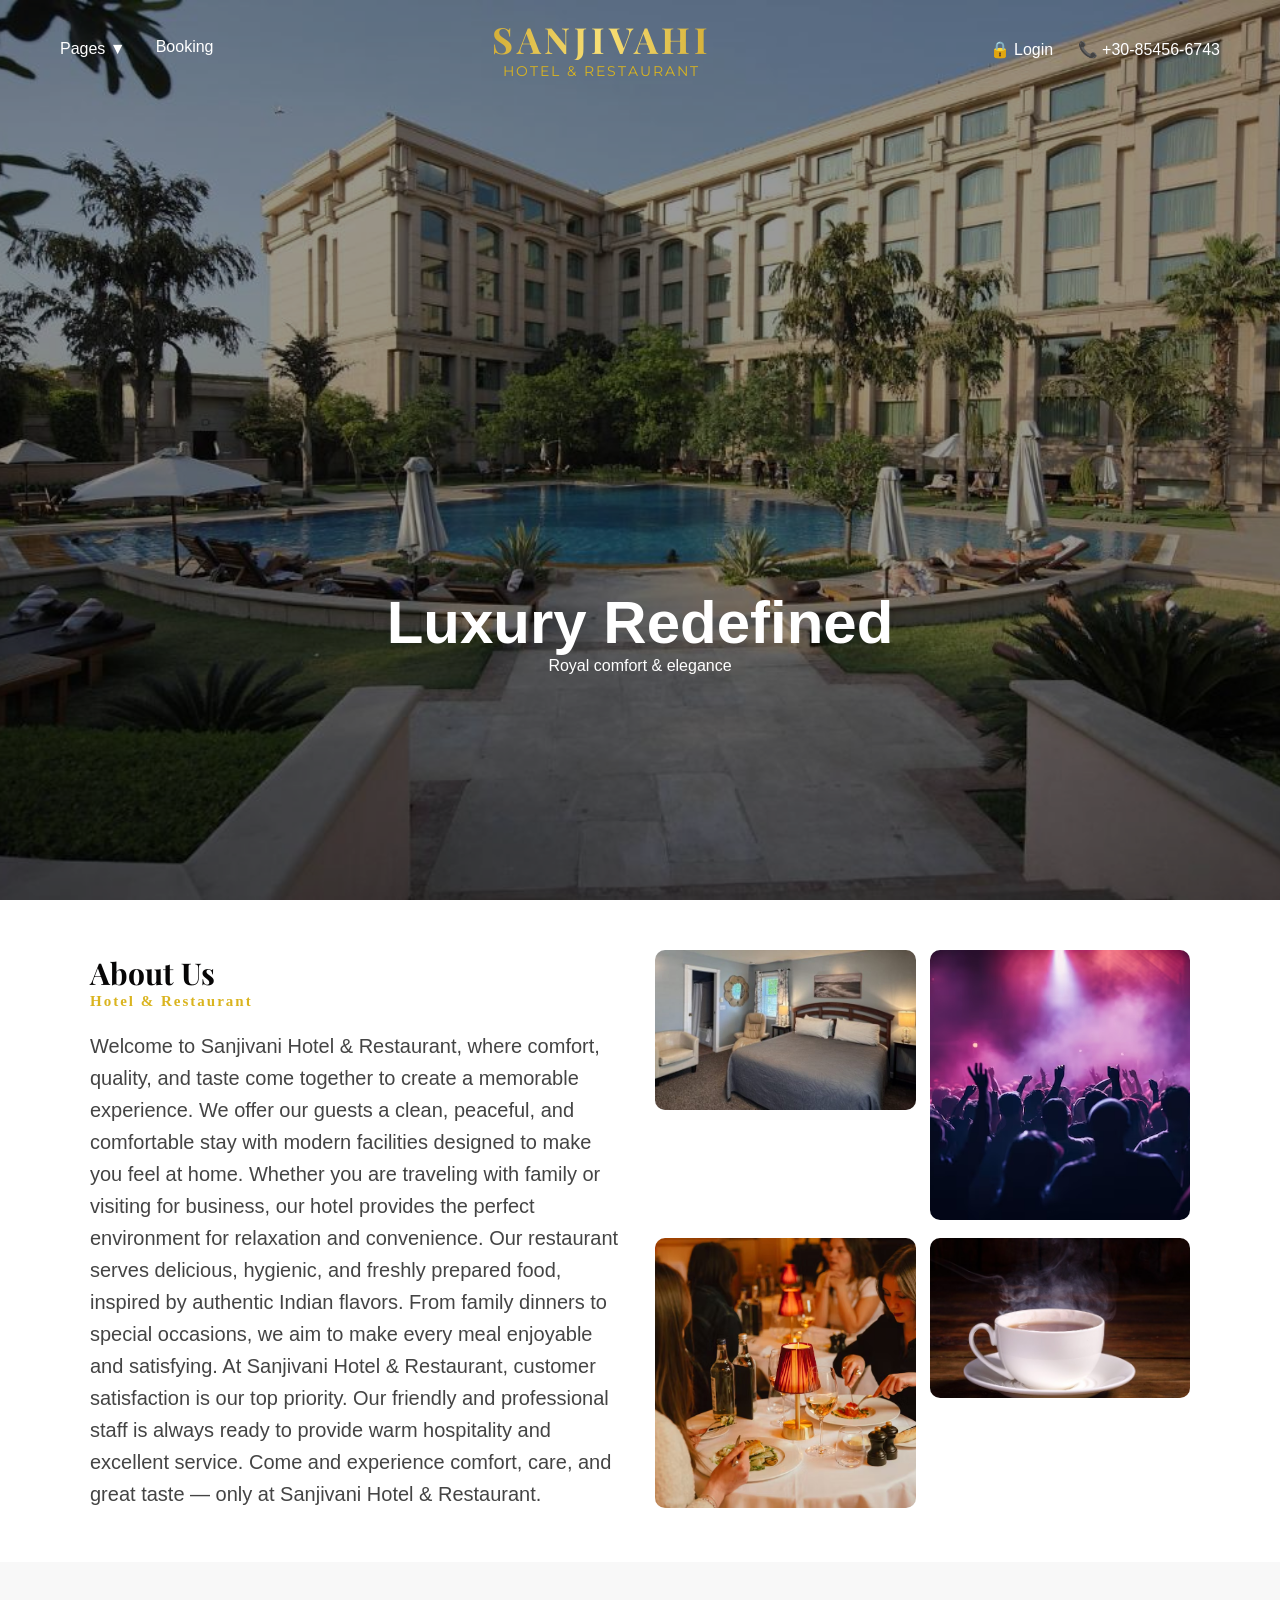
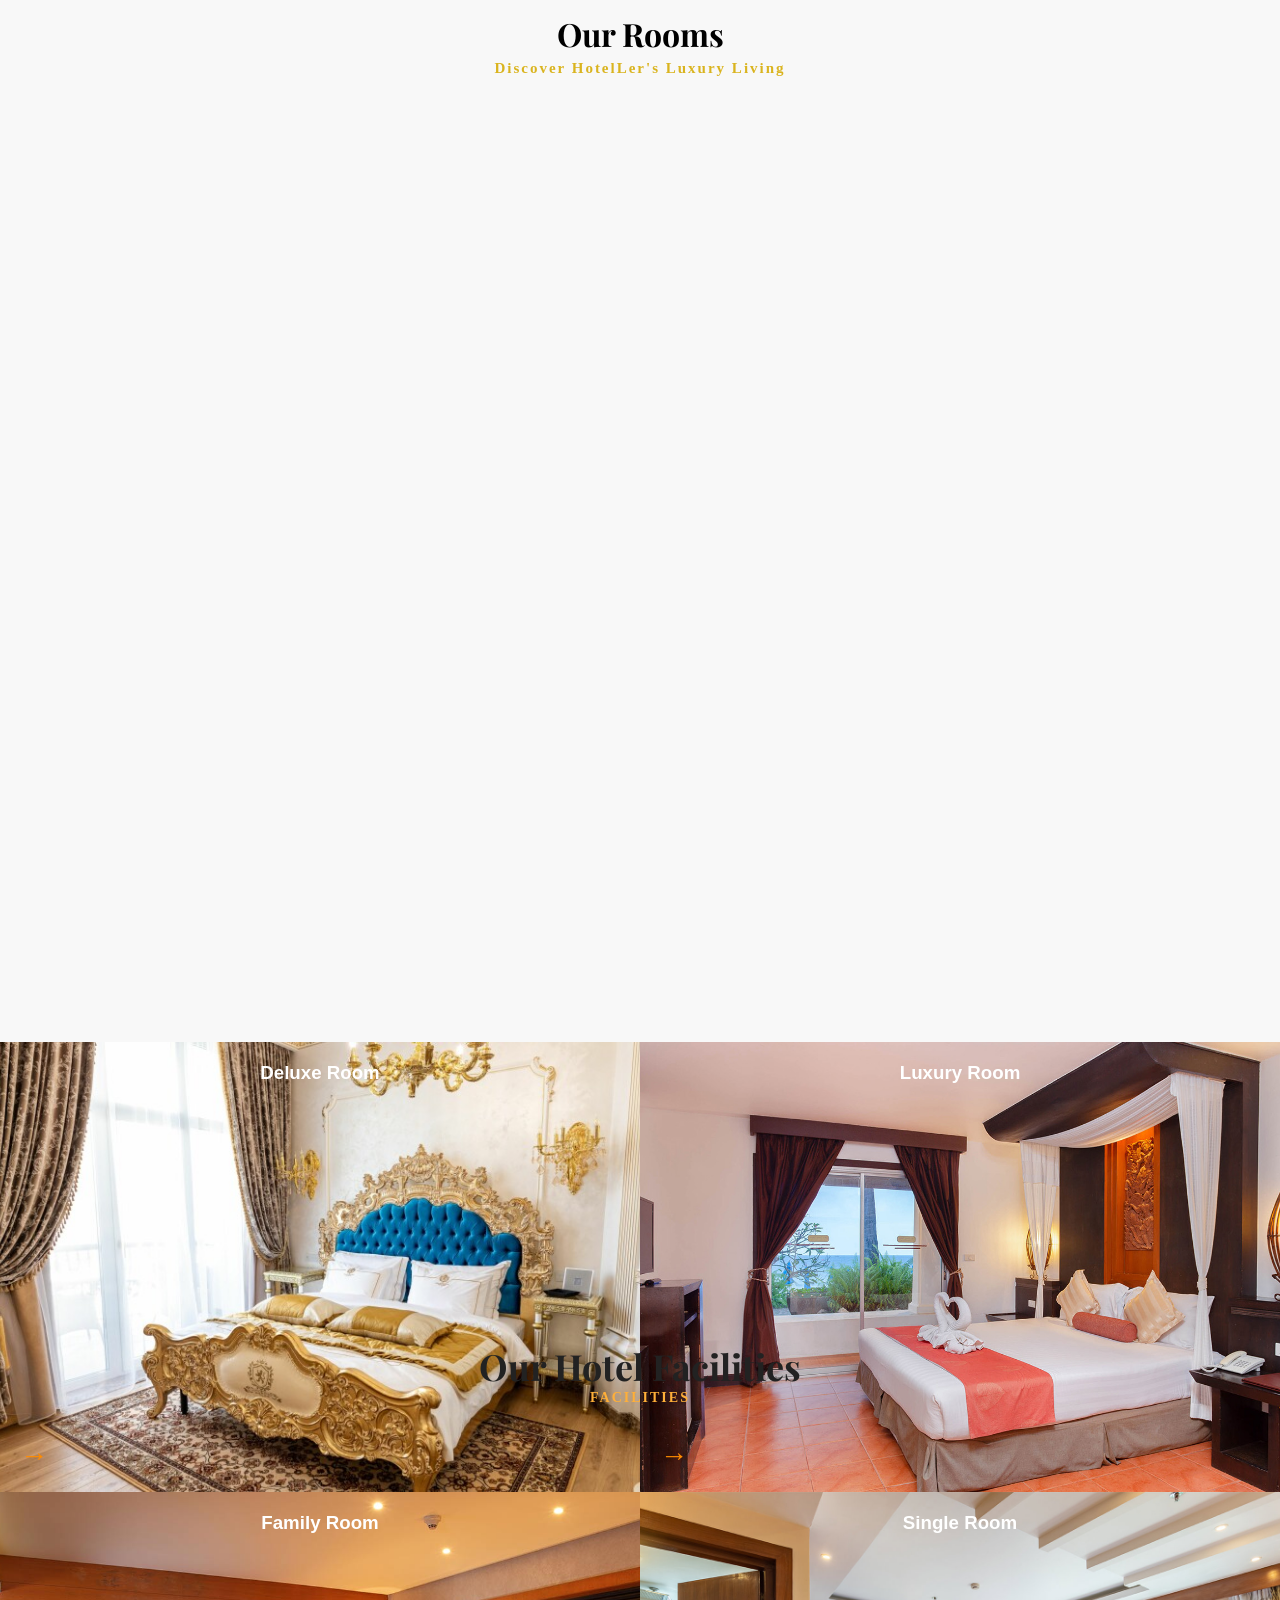
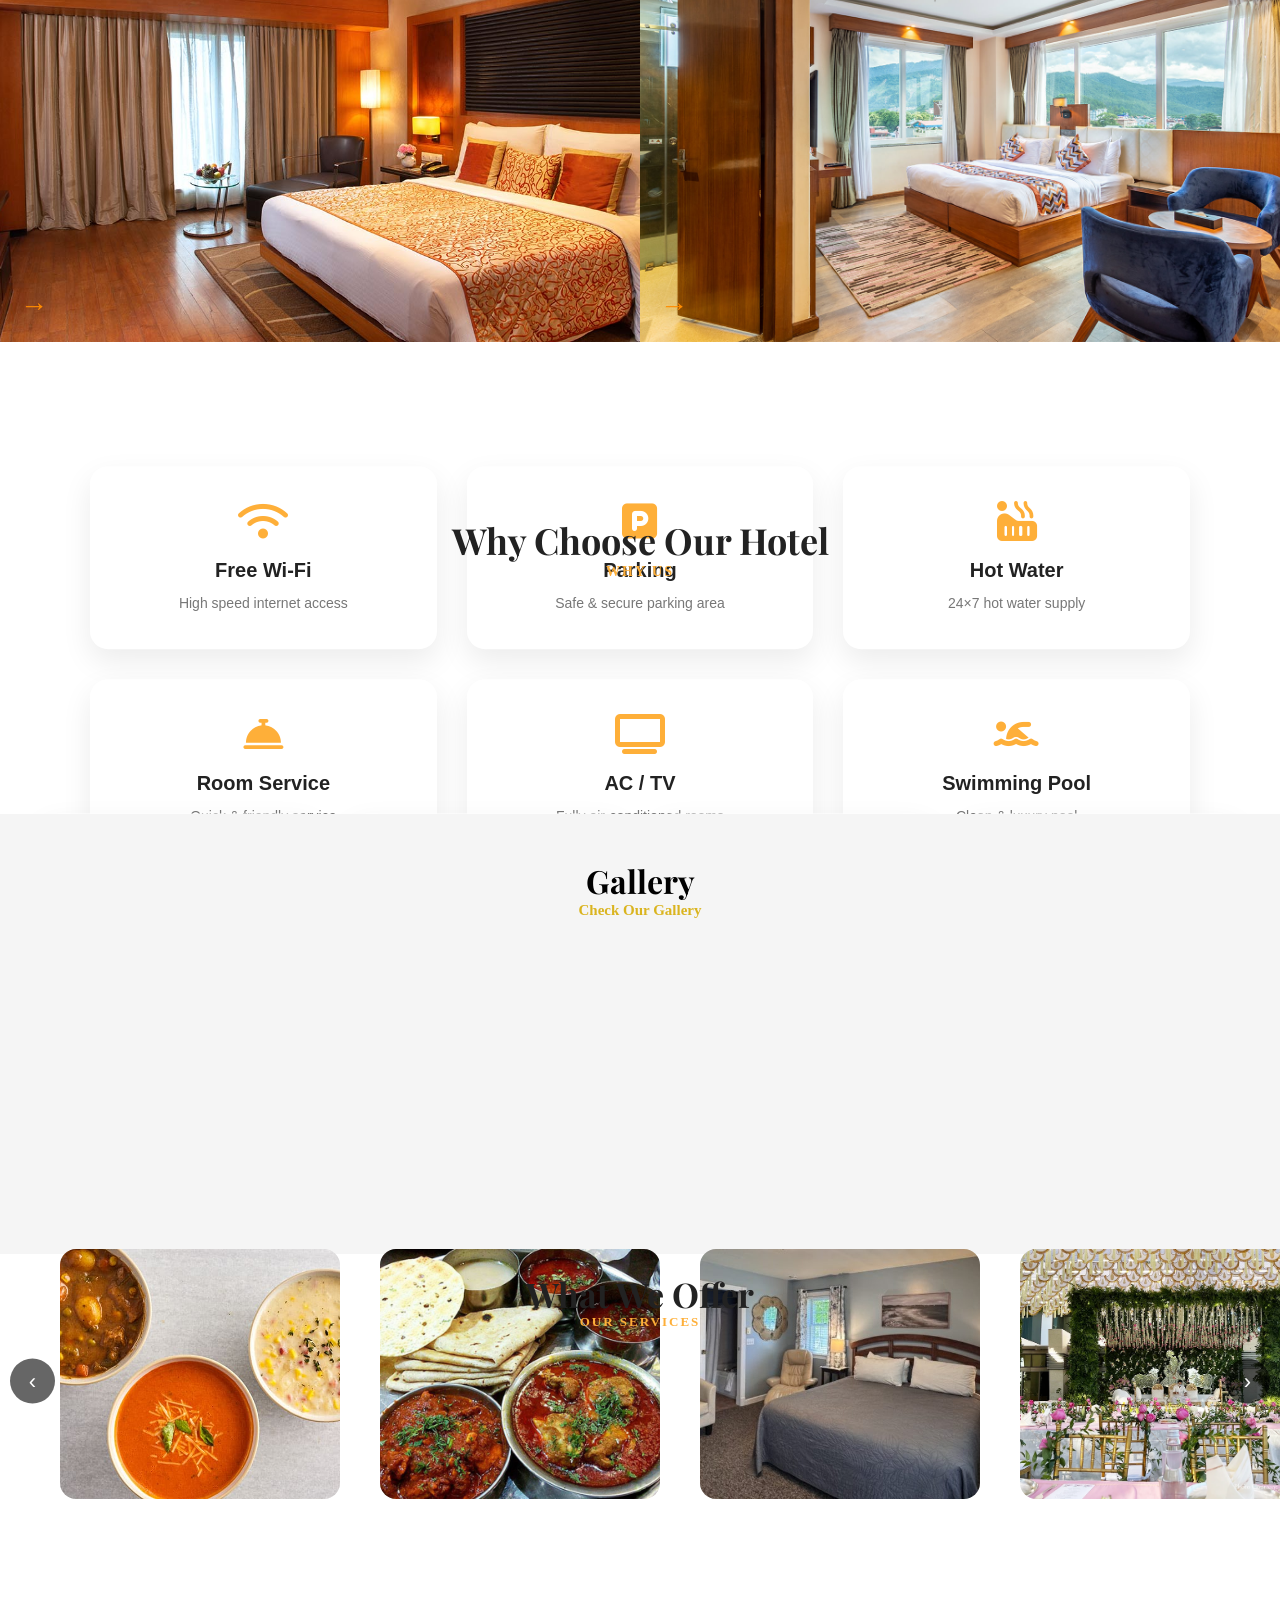
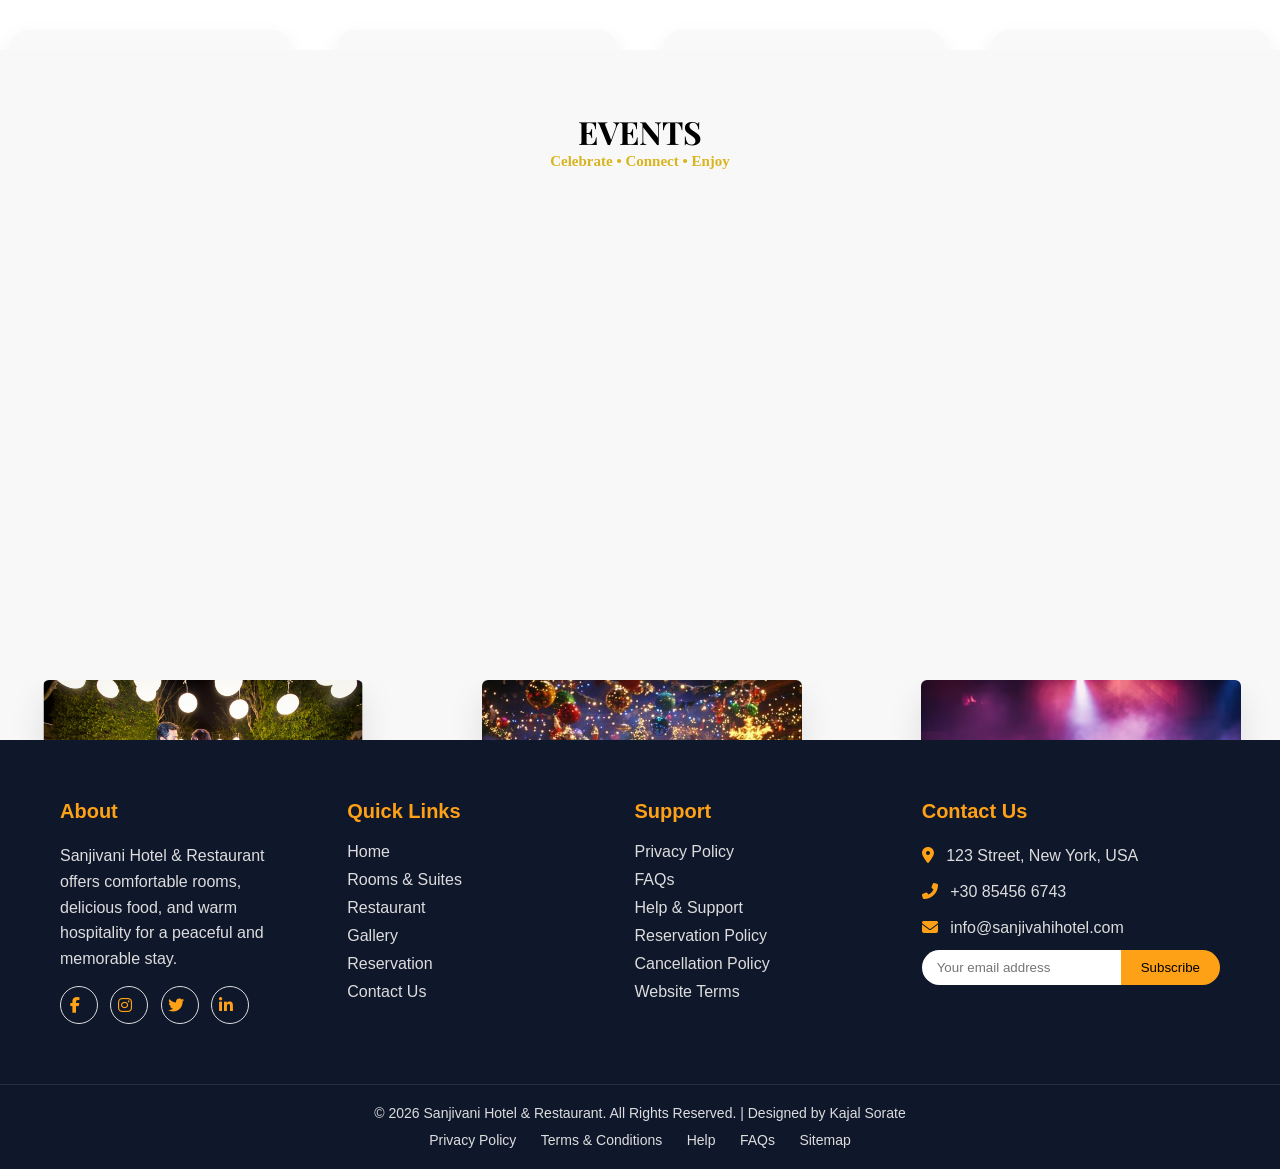
==== index.html @ cb92683e "Initial commit - Hotel & Restaurant project" ====
<!DOCTYPE html>
<html lang="en">
<head>
<meta charset="UTF-8">
<meta name="viewport" content="width=device-width, initial-scale=1.0">
<title>Hotel Hero</title>
 <link href="https://fonts.googleapis.com/css2?family=Playfair+Display:wght@700&family=Montserrat&display=swap" rel="stylesheet">
 <link rel="stylesheet" href="https://cdnjs.cloudflare.com/ajax/libs/font-awesome/6.5.0/css/all.min.css">
 <link rel="stylesheet" href="https://unpkg.com/swiper/swiper-bundle.min.css" />
  <link href="https://unpkg.com/aos@2.3.1/dist/aos.css" rel="stylesheet">

  <link rel="stylesheet" href="index.css">
  
</head>

<body>

<!-- ===== NAVBAR ===== -->
<header class="navbar">

  <div class="nav-left">
    <span class="menu-icon" id="openMenu">☰</span>

    

    <div class="dropdown desktop-only">
      <span class="drop-btn">Pages ▼</span>
      <div class="drop-menu">
        <a href="#home">Home</a>
        <a href="#about">About</a>
        <a href="#rooms">Rooms</a>
        <a href="#facility">Facilities</a>
        <a href="#gallery">Gallery</a>
        <a href="#services">Services</a>
        <a href="#events">Evants</a>
        <a href="menu.html">Menu</a>
        <a href="roombook.html">Room Booking</a>
        <a href="contact.html">Contact</a>
      </div>
    </div>
    <a href="booking.html" class="desktop-only reservation-link active">Booking</a>
  </div>
  
  
 
  <div class="logo">
    <span class="main-text">SANJIVAHI</span>
    <span class="sub-text">Hotel & Restaurant</span>
  </div>

 

  <div class="nav-right desktop-only">
    <a href="#" id="openLogin">🔒 Login</a>
    <a href="tel:+3085456743">📞 +30-85456-6743</a>
  </div>
<button id="topBtn" title="Go to top">
  ↑
</button>

</header>

<!-- ===== MOBILE MENU ===== -->
<div class="mobile-menu" id="mobileMenu">
  <span class="close-menu" id="closeMenu">✕</span>
  <a href="#home">Home</a>
        <a href="#about">About</a>
        <a href="#rooms">Rooms</a>
        <a href="#facility">Facilities</a>
        <a href="#gallery">Gallery</a>
        <a href="#services">Services</a>
        <a href="#events">Evants</a>
        <a href="menu.html">Menu</a>
        <a href="roombook.html">Room Booking</a>
        <a href="contact.html">Contact</a>
        <a href="booking.html" class="desktop-only reservation-link active">Booking</a>
  <a href="#" id="openLoginMobile">Login</a>
   
    <a href="tel:+3085456743">📞</a>
</div>

<!-- ===== LOGIN MODAL ===== -->
<div class="login-modal" id="loginModal">
  <div class="login-box">
    <span class="close-login" id="closeLogin">✕</span>
    <h2>Login</h2>
    <input type="email" placeholder="Email">
    <input type="password" placeholder="Password">
    <button>Login</button>
  </div>
</div>

<!-- ===== HERO ===== -->
<section class="hero">

  <div class="slide active" style="background-image:url('home.jpg')">
    <div class="slide-text">
      <h1>Luxury Redefined</h1>
      <p>Royal comfort & elegance</p>
    </div>
  </div>

  <div class="slide" style="background-image:url('home1.jpg')">
    <div class="slide-text">
      <h1>Relax & Unwind</h1>
      <p>Your perfect holiday stay</p>
    </div>
  </div>

  <div class="slide" style="background-image:url('home2.jpg')">
    <div class="slide-text">
      <h1>Feel The Royalty</h1>
      <p>Premium rooms & services</p>
    </div>
  </div>

</section>
<main>
 <section id="about">
    <div class="container">

        <!-- LEFT IMAGE GRID -->
        <div class="about-gallery">

            <!-- ROW 1 -->
            <div class="img small" ><img src="Specialty.jpeg" data-aos="zoom-in-up" data-aos-delay="50" data-aos-duration="1000" ></div>
            <div class="img big"><img src="music night.jpg" data-aos="zoom-in-up" data-aos-delay="50" data-aos-duration="1000"></div>

            <!-- ROW 2 -->
            <div class="img big"><img src="table2.jpg" data-aos="zoom-in-up" data-aos-delay="50" data-aos-duration="1000"></div>
            <div class="img small"><img src="chai.jpg" data-aos="zoom-in-up" data-aos-delay="50" data-aos-duration="1000"></div>

        </div>

        <!-- RIGHT TEXT -->
        <div class="about-text">
            <h1 class="sub-title" data-aos="fade-up" data-aos-delay="50" data-aos-duration="1000">About Us</h1>
           <h1 class="main-title" data-aos="fade-up" data-aos-delay="50" data-aos-duration="1000">Hotel & Restaurant</h1>
            <p class="para"data-aos="fade-right" data-aos-delay="50" data-aos-duration="1000">
                Welcome to Sanjivani Hotel & Restaurant, where comfort, quality, and taste come together to create a memorable experience.
We offer our guests a clean, peaceful, and comfortable stay with modern facilities designed to make you feel at home. Whether you are traveling with family or visiting for business, our hotel provides the perfect environment for relaxation and convenience.
Our restaurant serves delicious, hygienic, and freshly prepared food, inspired by authentic Indian flavors. From family dinners to special occasions, we aim to make every meal enjoyable and satisfying.
At Sanjivani Hotel & Restaurant, customer satisfaction is our top priority. Our friendly and professional staff is always ready to provide warm hospitality and excellent service.
Come and experience comfort, care, and great taste — only at Sanjivani Hotel & Restaurant.
            </p>
        </div>

    </div>
</section>

<section id="rooms">
  <h2 class="section-title" data-aos="fade-up" data-aos-delay="50" data-aos-duration="1000">Our Rooms</h2>
  <h2 class="main-title" data-aos="fade-up" data-aos-delay="50" data-aos-duration="1000">Discover HotelLer's Luxury Living</h2>

  <div class="rooms-grid" data-aos="slide-up" data-aos-delay="50" data-aos-duration="1000">

    <div class="room-card" data-alt="Penthouse Suite.jpg">
      <img src="royal suite.jpg" alt="Deluxe Room">
      <div class="room-overlay">
        <h3>Deluxe Room</h3>
        <span class="arrow">→</span>
        <a href="roombook.html" class="book">Book Now</a>
      </div>
    </div>

    <div class="room-card" data-alt="Executive sute.jpg">
      <img src="Villa Suite.jpg" alt="Luxury Room">
      <div class="room-overlay">
        <h3>Luxury Room</h3>
        <span class="arrow">→</span>
         <a href="roombook.html" class="book">Book Now</a>
      </div>
    </div>

    <div class="room-card" data-alt="Junior Suite.jpg">
      <img src="Business Suite.jpg" alt="Family Room">
      <div class="room-overlay">
        <h3>Family Room</h3>
        <span class="arrow">→</span>
        <a href="roombook.html" class="book">Book Now</a>
        
      </div>
    </div>

    <div class="room-card" data-alt="Superior.jpg">
      <img src="Deluxe.jpg" alt="Single Room">
      <div class="room-overlay">
        <h3>Single Room</h3>
        <div class="action">
        <span class="arrow">→</span>
         <a href="roombook.html" class="book">Book Now</a>
        </div>
      </div>
    </div>

  </div>
</section>
<!--amenities-->
<section id="facility" class="facility-section">
  <div class="section-title" data-aos="fade-down" data-aos-delay="50" data-aos-duration="1000">
    
    <h1>Our Hotel Facilities</h1>
    <h5>Facilities</h5>
  </div>

  <div class="facility-grid" data-aos="slide-up" data-aos-delay="50" data-aos-duration="1000">

    <div class="facility-card">
      <i class="fa-solid fa-wifi"></i>
      <h4>Free Wi-Fi</h4>
      <p>High speed internet access</p>
    </div>

    <div class="facility-card">
      <i class="fa-solid fa-square-parking"></i>
      <h4>Parking</h4>
      <p>Safe & secure parking area</p>
    </div>

    <div class="facility-card">
      <i class="fa-solid fa-hot-tub-person"></i>
      <h4>Hot Water</h4>
      <p>24×7 hot water supply</p>
    </div>

    <div class="facility-card">
      <i class="fa-solid fa-bell-concierge"></i>
      <h4>Room Service</h4>
      <p>Quick & friendly service</p>
    </div>

    <div class="facility-card">
      <i class="fa-solid fa-tv"></i>
      <h4>AC / TV</h4>
      <p>Fully air-conditioned rooms</p>
    </div>

    <div class="facility-card">
      <i class="fa-solid fa-person-swimming"></i>
      <h4>Swimming Pool</h4>
      <p>Clean & luxury pool</p>
    </div>

    <div class="facility-card">
      <i class="fa-solid fa-champagne-glasses"></i>
      <h4>Banquet Hall</h4>
      <p>Perfect for events & parties</p>
    </div>

    <div class="facility-card">
      <i class="fa-solid fa-utensils"></i>
      <h4>Restaurant</h4>
      <p>Multi-cuisine dining</p>
    </div>

    <div class="facility-card">
      <i class="fa-solid fa-car"></i>
      <h4>Pickup & Drop</h4>
      <p>Convenient transport service</p>
    </div>

  </div>
  <div class="section-title" data-aos="fade-down" data-aos-delay="50" data-aos-duration="1000">
    
    <h1>Why Choose Our Hotel</h1>
    <h5>Why Us</h5>
  </div>

  <div class="facility-grided" data-aos="slide-up" data-aos-delay="50" data-aos-duration="1000">
    <div class="facility-card">
      <i class="fa-solid fa-star"></i>
      <h4>Top Rated</h4>
      <p>Highly rated by customers</p>
    </div>

    <div class="facility-card">
      <i class="fa-solid fa-location-dot"></i>
      <h4>Prime Location</h4>
      <p>Located in city center</p>
    </div>

    <div class="facility-card">
      <i class="fa-solid fa-tags"></i>
      <h4>Best Price</h4>
      <p>Affordable & transparent pricing</p>
    </div>

    <div class="facility-card">
      <i class="fa-solid fa-thumbs-up"></i>
      <h4>Trusted Service</h4>
      <p>Quality service guarantee</p>
    </div>
  </div>

</section>

</main>
<section id="gallery" class="Gallery">
  <h2 data-aos="fade-up" data-aos-delay="50" data-aos-duration="1000">Gallery</h2>
  <h5 data-aos="fade-up" data-aos-delay="50" data-aos-duration="1000">Check Our Gallery</h5>


  <div class="carousel" data-aos="slide-up" data-aos-delay="50" data-aos-duration="1000">
    <button class="Arrow left" id="prevBtn">‹</button>

    <div class="carousel-track" id="carouselTrack">
      <div class="Slide"><img src="soup.jpg" alt=""></div>
      <div class="Slide"><img src="nv-kolhapur.jpg" alt=""></div>
      <div class="Slide"><img src="Specialty.jpeg" alt=""></div>
      <div class="Slide"><img src="wedding.jpg" alt=""></div>
      <div class="Slide"><img src="paratha.jpg" alt=""></div>
      <div class="Slide"><img src="table3.jpg" alt=""></div>
      <div class="Slide"><img src="home2.jpg" alt=""></div>
      <div class="Slide"><img src="private.jpg" alt=""></div>
      <div class="Slide"><img src="Deluxe.jpg" alt=""></div>
      <div class="Slide"><img src="Sanjeev-Kapoor.jpg" alt=""></div>
      <div class="Slide"><img src="newyear.jpg" alt=""></div>
      <div class="Slide"><img src="chai.jpg" alt=""></div>
      <div class="Slide"><img src="salads.jpg" alt=""></div>
    </div>

    <button class="Arrow right" id="nextBtn">›</button>
  </div>
</section>
<!--services--->
<section id="services" class="s-section" >
  <div class="contain">

    <div class="s-title" data-aos="fade-down" data-aos-delay="50" data-aos-duration="1000">
  
      <h1>What We Offer</h1>
          <h5>Our Services</h5>
    </div>

    <div class="s-grid" data-aos="slide-up" data-aos-delay="50" data-aos-duration="1000">

      <div class="s-card">
        <div class="s-icon">🍽</div>
        <h4>Quality Food</h4>
        <p>Fresh and hygienic food prepared by experts.</p>
      </div>

      <div class="s-card">
        <div class="s-icon">🚚</div>
        <h4>Fast Delivery</h4>
        <p>Quick delivery right to your doorstep.</p>
      </div>

      <div class="s-card">
        <div class="s-icon">👨‍🍳</div>
        <h4>Expert Chefs</h4>
        <p>Experienced chefs with world-class skills.</p>
      </div>

      <div class="s-card">
        <div class="s-icon">⭐</div>
        <h4>Best Quality</h4>
        <p>We ensure premium quality in every order.</p>
      </div>

    </div>
  </div>
</section>
 
<script src="https://unpkg.com/swiper/swiper-bundle.min.js"></script>
<section id="events" class="events">
  <div class="container-fluid">

    <h2 class="events-title" data-aos="fade-up" data-aos-delay="50" data-aos-duration="1000">EVENTS</h2>
    <h5 class="events-subtitle" data-aos="fade-up" data-aos-delay="50" data-aos-duration="1000">Celebrate • Connect • Enjoy</h5>

    <div class="swiper events-swiper" data-aos="slide-up" data-aos-delay="50" data-aos-duration="1000">
      <div class="swiper-wrapper">

        <!-- item -->
        <div class="swiper-slide">
          <div class="event-card">
            <div class="event-img">
              <img src="Anniversary.webp" alt="">
            </div>
            <div class="event-body">
              <h3>ANNIVERSARY CELEBRATION</h3>
              <ul class="meta">
                <li>20th Nov, 2024</li>
                <li>03 Comments</li>
              </ul>
              <p>Celebrate your special milestones with elegance and comfort.
 delicious food, and personalized service to make your anniversary truly memorable.</p>
            </div>
          </div>
        </div>

        <div class="swiper-slide">
          <div class="event-card">
            <div class="event-img">
              <img src="christmas-party.jpeg" alt="">
            </div>
            <div class="event-body">
              <h3>CHRISTMAS PARTY</h3>
              <ul class="meta">
                <li>20th Nov, 2024</li>
                <li>03 Comments</li>
              </ul>
              <p>Enjoy the joy of Christmas with festive décor, special menus, and cheerful music.
Celebrate with your loved ones in a warm and joyful atmosphere.</p>
            </div>
          </div>
        </div>

        <div class="swiper-slide">
          <div class="event-card">
            <div class="event-img">
              <img src="music night.jpg" alt="">
            </div>
            <div class="event-body">
              <h3>MUSIC NIGHT</h3>
              <ul class="meta">
                <li>20th Nov, 2024</li>
                <li>03 Comments</li>
              </ul>
              <p>Experience live music, great food, and a vibrant ambiance.
Our music nights are perfect for relaxing, enjoying, and creating unforgettable memories.</p>
            </div>
          </div>
        </div>

        <div class="swiper-slide">
          <div class="event-card">
            <div class="event-img">
              <img src="networking-event.jpg" alt="">
            </div>
            <div class="event-body">
              <h3>NETWORKING EVENT</h3>
              <ul class="meta">
                <li>20th Nov, 2024</li>
                <li>03 Comments</li>
              </ul>
              <p>Host professional networking events in a comfortable and well-organized setting.
We offer the perfect space, refreshments, and support for successful business gatherings.</p>
            </div>
          </div>
        </div>
        <div class="swiper-slide">
          <div class="event-card">
            <div class="event-img">
              <img src="private.jpg" alt="">
            </div>
            <div class="event-body">
              <h3>Private Parties</h3>
              <ul class="meta">
                <li>20th Nov, 2024</li>
                <li>03 Comments</li>
              </ul>
              <p>Plan your private parties with complete privacy and style.
From birthdays to special get-togethers, we take care of everything for a smooth celebration.</p>
            </div>
          </div>
        </div>
        <div class="swiper-slide">
          <div class="event-card">
            <div class="event-img">
              <img src="wedding.jpg" alt="">
            </div>
            <div class="event-body">
              <h3>WEDDING CELEBRATION</h3>
              <ul class="meta">
                <li>20th Nov, 2024</li>
                <li>03 Comments</li>
              </ul>
              <p>Make your wedding moments magical with our elegant venue and customized arrangements.
From décor to catering, we ensure a grand and memorable celebration.</p>
            </div>
          </div>
        </div>
        <div class="swiper-slide">
          <div class="event-card">
            <div class="event-img">
              <img src="newyear.jpg" alt="">
            </div>
            <div class="event-body">
              <h3>NEW YEAR PARTY</h3>
              <ul class="meta">
                <li>20th Nov, 2024</li>
                <li>03 Comments</li>
              </ul>
              <p>Welcome the New Year with music, food, and festive vibes.
Celebrate the night with exciting entertainment and a joyful atmosphere.</p>
            </div>
          </div>
        </div>

      </div>

      <div class="swiper-pagination"></div>
      <div class="swiper-button-prev"></div>
      <div class="swiper-button-next"></div>
    </div>

  </div>
</section>

 <footer class="footer">
  <div class="footer-container">

    <!-- ABOUT COMPANY -->
    <div class="footer-box">
      <h3>About</h3>
      <p>
        Sanjivani Hotel & Restaurant offers comfortable rooms,
         delicious food, and warm hospitality for a peaceful and memorable stay.
      </p>

      <div class="social-icons">
        <a href="#"><i class="fab fa-facebook-f"></i></a>
        <a href="#"><i class="fab fa-instagram"></i></a>
        <a href="#"><i class="fab fa-twitter"></i></a>
        <a href="#"><i class="fab fa-linkedin-in"></i></a>
      </div>
    </div>

    <!-- QUICK LINKS -->
    <div class="footer-box">
      <h3>Quick Links</h3>
      <a href="#">Home</a>
      <a href="#">Rooms & Suites</a>
      <a href="#">Restaurant</a>
      <a href="#">Gallery</a>
      <a href="#">Reservation</a>
      <a href="#">Contact Us</a>
    </div>

    <!-- SUPPORT / HELP -->
    <div class="footer-box">
      <h3>Support</h3>
      <a href="privacy-policy.html">Privacy Policy</a>
<a href="faq.html">FAQs</a>

<a href="help.html">Help & Support</a>
<a href="reservation-policy.html">Reservation Policy</a>
<a href="cancellation-policy.html">Cancellation Policy</a>
<a href="terms.html">Website Terms</a>

    </div>

    <!-- CONTACT + NEWSLETTER -->
    <div class="footer-box">
      <h3>Contact Us</h3>

      <p><i class="fa fa-map-marker-alt"></i> 123 Street, New York, USA</p>
      <p><i class="fa fa-phone-alt"></i> +30 85456 6743</p>
      <p><i class="fa fa-envelope"></i> info@sanjivahihotel.com</p>

      <div class="newsletter">
        <input type="email" placeholder="Your email address">
        <button>Subscribe</button>
      </div>
    </div>

  </div>

  <!-- BOTTOM -->
  <div class="footer-bottom">
    <p>© 2026 Sanjivani Hotel & Restaurant. All Rights Reserved. | Designed by Kajal Sorate
</p>

    <div class="footer-links">
      <a href="#">Privacy Policy</a>
      <a href="#">Terms & Conditions</a>
      <a href="#">Help</a>
      <a href="#">FAQs</a>
      <a href="#">Sitemap</a>
    </div>
  </div>
</footer>
    
<script src="script.js"></script>
<script src="https://unpkg.com/aos@2.3.1/dist/aos.js"></script>

<script>
  AOS.init({
    once: false,  // Important: repeat animation on scroll up
  });
</script>



</body>
</html>
---- index.css ----
* {
  margin: 0;
  padding: 0;
  box-sizing: border-box;
    font-family: Heebo, sans-serif;
}
html, body{
  width: 100%;
  overflow-x: hidden;

}
/* ===== NAVBAR ===== */
.navbar {
  position: absolute;
  top: 0;
  width: 100%;
  z-index: 10;

  display: flex;
  justify-content: space-between;
  align-items: center;

  padding: 20px 50px;
  background: transparent;
}

.navbar a, .drop-btn {
  color: white;
  text-decoration: none;
  margin: 0 10px;
  cursor: pointer;
}

/* DROPDOWN */
.dropdown {
  position: relative;
}

/* Button */
.drop-btn {
  padding: 10px 0;   /* hover area badhao */
}

/* Menu */
.drop-menu {
  position: absolute;
  top: 100%;        /* 🔥 button ke bilkul niche */
  left: 0;

  background:#FFFFFF;
  min-width: 160px;

  display: none;
}

/* Show menu */
.dropdown:hover .drop-menu {
  display: block;
}

/* Menu links */
.drop-menu a {
  display: block;
  padding: 10px 14px;
  color:#0B0B0B;
  text-decoration: none;
}

.drop-menu a:hover {
   background: #feaf39;
}

/* Reservation RIGHT */

.nav-left {
  display: flex;
  align-items: center;
  gap: 10px;   /* Pages aur Reservation ke beech distance */
}

/* Reservation link */
.reservation-link {
  position: relative;
  padding-bottom: 5px;
  text-decoration: none;
  color: #fff;
}

/* Underline */
.reservation-link::after {
  content: "";
  position: absolute;
  left: 0;
  bottom: 0;
  width: 0;
  height: 2px;
  background: #feaf39;
  transition: 0.3s ease;
}

.reservation-link:hover::after {
  width: 100%;
}
/* MENU ICON */
.menu-icon {
  font-size: 24px;
  color: white;
  cursor: pointer;
  display: none;
}

/* ===== HERO ===== */
.hero {
  height: 100vh;
  position: relative;
}

.slide {
  position: absolute;
  inset: 0;
  background-size: cover;
  opacity: 0;
  transition: opacity 1s ease;
  background-position: 50% 20%;
  
}

.slide::after {
  content: "";
  position: absolute;
  inset: 0;
  background: rgba(0,0,0,0.4);
}

.slide.active {
  opacity: 1;
}

.slide-text {
  position: absolute;
  bottom: 25%;
  left: 50%;
  transform: translateX(-50%);
  text-align: center;
  color: white;
  z-index: 2;
  
}

.slide-text h1 {
  font-size: 60px;
}

/* ===== MOBILE MENU ===== */
.mobile-menu {
  position: fixed;
  top: 0;
  right: -100%;
  width: 260px;
  height: 100%;
  background:#ffffff;
  padding: 30px;
  transition: right 0.3s ease;
  z-index: 100;
}

.mobile-menu a {
  display: block;
  color: hsl(0, 0%, 4%);
  text-decoration: none;
 
  padding: 8px 5px;
}

.mobile-menu.active {
  left: 0;
}
.mobile-menu a:hover {
   background: #feaf39;
}
.close-menu {
  color: #110f0f;
  font-size: 20px;
  cursor: pointer;
  display: block;
  text-align: right;
}

/* ===== LOGIN MODAL ===== */
.login-modal {
  position: fixed;
  inset: 0;
  background: rgba(0,0,0,0.6);
  display: none;
  justify-content: center;
  align-items: center;
  z-index: 200;
}

.login-modal.active {
  display: flex;
}

.login-box {
  background: white;
  padding: 25px;
  width: 300px;
  position: relative;
}

.login-box input {
  width: 100%;
  padding: 8px;
  margin-bottom: 10px;
}

.login-box button {
  width: 100%;
  padding: 8px;
  background-color: #dab41f;
}

.close-login {
  position: absolute;
  top: 10px;
  right: 12px;
  cursor: pointer;
}
/* Logo container */
.logo {
  text-align: center;
  line-height: 1.1;
}

/* Main title */
.main-text {
  display: block;
  font-family: "Playfair Display", serif;
  font-size: 36px;
  font-weight: 700;
  letter-spacing: 4px;
  background: linear-gradient(
    90deg,
    #d4af37,
    #f9e076,
    #d4af37
  );
  -webkit-background-clip: text;
  -webkit-text-fill-color: transparent;
}

/* Subtitle */
.sub-text {
  display: block;
  font-family: "Montserrat", sans-serif;
  font-size: 14px;
  letter-spacing: 2px;
  color: #dab41f;
  margin-top: 4px;
  text-transform: uppercase;
}
/*Go to Top*/
#topBtn {
  position: fixed;
  bottom: 20px;
  right: 20px;
  z-index: 1000;
  display: none;
  background-color: #dab41f;
  color: #fff;
  border: none;
  padding: 12px 15px;
  border-radius: 50%;
  font-size: 18px;
  cursor: pointer;
}

#topBtn:hover {
  background-color: #0f172b;
}

/*=====ABOUT SECTION====*/
#about {
  padding: 50px 0;
}

.container {
  max-width: 1100px;
  margin: auto;
  display: flex;
  gap: 30px;
  align-items: center;
  flex-direction: row-reverse;
}

.about-gallery {
  flex: 1;
  display: grid;
  grid-template-columns: 1fr 1fr;
  gap: 14px;
}

.img img {
    width: 100%;
    object-fit: cover;
    border-radius: 10px;
}


.small img {
  height: 160px;
}

.big img {
  height: 270px;
}

.about-text {
  flex: 1;
}

.sub-title {
  font-size: 30px;
  color: #070606;
 font-family: "Playfair Display", serif;
  
}
.main-title{
   display: block;
  font-family: "Montserrat", sans-serif;
  font-size: 15px;
  letter-spacing: 2px;
  color: #dab41f;
  margin-bottom: 20px;
      font-family: Pacifico, cursive;

 
}
.para {
  font-size: 20px;
}
.about-text .para{
  font-size: 20px;
  color: #444;
  line-height: 1.6;
}

/*===ROOM SECTION===*/
#rooms {
  padding-bottom: 150px;
  background: #f8f8f8;
}

.section-title {
  text-align: center;
  font-size: 32px;
  
  font-family: "Playfair Display", serif;
}
#rooms .main-title{
  display: block;
  position: relative;
  top: -45px;
  font-size: 15px;
text-align: center;
  color: #dab41f;
font-family: Pacifico, cursive;
}
.rooms-grid {
  width: 100%;
  height: 100vh;
  display: grid;
  grid-template-columns: repeat(2, 1fr);
}

.room-card {
  position: relative;
  width: 100%;
  height: 100%;
  
}
.rooms-grid:hover .room-card{
  width: 100%;
  left:0;
}
.room-card img {
  width: 100%;
  height: 100%;
  object-fit: cover;
  display: block;
}

.room-overlay{
  position: absolute;
  inset: 0;
  
}

.arrow, .book{
  position: absolute;
  inset: 0;
  display: flex;
  flex-direction: column;
  justify-content: flex-end;
  padding: 20px;
  width: 200px;
  color: darkorange;
  
}
.room-overlay h3{
  
  position: absolute;
  top: 20px;
  width: 100%;
  text-align: center;
  color: #fff;
}
.arrow {
  font-size: 28px;
  cursor: pointer;
}

.book {
  opacity: 0;
  margin-top: 10px;
  font-size: 16px;
  bottom: 25px;
  transition: cubic-bezier(0.075, 0.82, 0.165, 1);
}

.room-card:hover .book {
  opacity: 1;
}
/* ===================== FACILITY / AMENITIES SECTION ===================== */
.facility-section {
 background: #fff;

justify-content: flex-end;
  font-family: 'Segoe UI', sans-serif;
  padding-top: 100px;
}

.bg-light {
  background: #f9f9f9;
}

.section-title {
  padding-top: 50px;
  text-align: center;
  margin-bottom: 50px;
  
  
}

.section-title h5 {
  color: #feaf39;
  letter-spacing: 2px;
  text-transform: uppercase;
  font-size: 14px;
   font-family: Pacifico, cursive;
  
}
.facility-grided{
  max-width: 1200px;
  margin: auto;
  display: grid;
  grid-template-columns: repeat(4, 1fr); /* 💻 Laptop: 4 cards */
  gap: 30px;
}

.section-title h1 {
  font-size: 36px;
  font-weight: 700;
  color: #222;
  font-family: "Playfair Display", serif;
}

/* ===================== GRID ===================== */
.facility-grid {
  max-width: 1100px;
  margin: auto;
  display: grid;
  grid-template-columns: repeat(3, 1fr); /* Desktop: 3 cards per row */
  gap: 30px;
}

/* ===================== CARD ===================== */
.facility-card {
  background: #ffffff;
  padding: 35px 25px;
  text-align: center;
  border-radius: 18px;
  box-shadow: 0 12px 30px rgba(0,0,0,0.08);
  transition: 0.4s;
  opacity: 0;
  transform: translateY(40px);
  animation: fadeUp 0.8s forwards;
}

/* STAGGER ANIMATION */
.facility-card:nth-child(1) { animation-delay: 0.1s; }
.facility-card:nth-child(2) { animation-delay: 0.2s; }
.facility-card:nth-child(3) { animation-delay: 0.3s; }
.facility-card:nth-child(4) { animation-delay: 0.4s; }
.facility-card:nth-child(5) { animation-delay: 0.5s; }
.facility-card:nth-child(6) { animation-delay: 0.6s; }
.facility-card:nth-child(7) { animation-delay: 0.7s; }
.facility-card:nth-child(8) { animation-delay: 0.8s; }
.facility-card:nth-child(9) { animation-delay: 0.9s; }

/* ===================== ICON ===================== */
.facility-card i {
  font-size: 40px;
  color: #feaf39;
  margin-bottom: 18px;
  transition: transform 0.4s ease;
}

/* ===================== HOVER EFFECT ===================== */
.facility-card:hover {
  transform: translateY(-10px) scale(1.02);
  box-shadow: 0 20px 45px rgba(0,0,0,0.15);
}

.facility-card:hover i {
  transform: rotate(8deg) scale(1.1);
}

/* ===================== TEXT ===================== */
.facility-card h4 {
  font-size: 20px;
  margin-bottom: 10px;
  color: #222;
}

.facility-card p {
  font-size: 14px;
  color: #777;
  line-height: 1.6;
}

/* ===== GALLERY SECTION ===== */
.Gallery{
   
  position: relative;
  width: 100%;
  padding: 20px 0;
  background: #f5f5f5;
 
}

.Gallery h2{
  top: 20px;
  text-align: center;
  font-size: 32px;
  margin: 25px 0 20px;   /* text thoda niche */
  font-family: "Playfair Display", serif;
}
.Gallery h5 {
   display: block;
  position: relative;
  top: -20px;
  font-size: 15px;
text-align: center;
  color: #dab41f;
font-family: Pacifico, cursive;
     
  
}
/* ===== CAROUSEL ===== */
.carousel{
  position: relative;
  width: 100%;
  overflow: hidden;
  padding: 15px 0 30px;
}

/* TRACK */
.carousel-track{
  display: flex;
  gap: 40px;
  transition: transform 0.5s ease;
  padding: 0 60px;
}

/* SLIDE */
.Slide{
  min-width: 280px;
}

/* IMAGE */
.Slide img{
  width: 100%;
  height: 250px;
  object-fit: cover;
  border-radius: 16px;
  display: block;
}

/* ===== ARROWS ===== */
.Arrow{
  position: absolute;
  top: 50%;                 /* arrows upar */
  transform: translateY(-50%);
  background: rgba(0,0,0,0.6);
  color: #fff;
  border: none;
  width: 45px;
  height: 45px;
  border-radius: 50%;
  cursor: pointer;
  font-size: 22px;
  z-index: 5;
}

.Arrow.left{ left: 10px; }
.Arrow.right{ right: 10px; }

/*footer*/
.footer {
  background: #0f172b;
  color: #ddd;
  padding-top: 60px;
}

.footer-container {
  max-width: 1200px;
  margin: auto;
  display: grid;
  grid-template-columns: repeat(4, 1fr);
  gap: 40px;
  padding: 0 20px;
}

/* Footer Boxes */
.footer-box h3 {
  color: #fea116;
  margin-bottom: 20px;
  font-size: 20px;
}

.footer-box a {
  display: block;
  color:#ddd;
  text-decoration: none;
  margin-bottom: 10px;
  transition: 0.3s;
}

.footer-box a:hover {
  color: #fea116;
  padding-left: 5px;
}

.footer-box p {
  margin-bottom: 10px;
  line-height: 1.6;
}

.footer-box i {
  color:#fea116;
  margin-right: 8px;
}

/* Social Icons */
.social-icons {
  margin-top: 15px;
}

.social-icons a {
  display: inline-flex;
  align-items: center;
  justify-content: center;
  width: 38px;
  height: 38px;
  border: 1px solid #ddd;
  border-radius: 50%;
  margin-right: 8px;
  color:#ddd;
  transition: 0.3s;
}

.social-icons a:hover {
  background: #fea116;
  border-color: #ffffff;
  color: #000;
}

/* Newsletter */
.newsletter {
  display: flex;
  margin-top: 10px;
}

.newsletter input {
  flex: 1;
  padding: 10px 15px;
  border: none;
  outline: none;
  border-radius: 25px 0 0 25px;
}

.newsletter button {
  padding: 10px 20px;
  border: none;
  background: #fea116;
  color:#000;
  cursor: pointer;
  border-radius: 0 25px 25px 0;
  transition: 0.3s;
}

.newsletter button:hover {
  background: #ffb84d;
}

/* Footer Bottom */
.footer-bottom {
  margin-top: 50px;
  border-top: 1px solid rgba(255,255,255,0.1);
  padding: 20px;
  text-align: center;
}

.footer-bottom p {
  margin-bottom: 10px;
  font-size: 14px;
}

.footer-links a {
  color: #ddd;
  margin: 0 10px;
  text-decoration: none;
  font-size: 14px;
}

.footer-links a:hover {
  color: #ebb35f;
}


/* ===== RESPONSIVE ===== */
/*home*/

@media (max-width: 768px) {

  /* Desktop items hide */
  .desktop-only {
    display: none;
  }

  /* Navbar padding reduce */
  .navbar {
    padding: 15px 20px;
  }

  /* Menu icon show */
  .menu-icon {
    display: block;
  }

  

  /* Remove underline effect on mobile */
  .reservation-link::after {
    display: none;
  }
}
  @media (max-width: 768px) {

  /* HERO height control */
  .hero {
    height: 100svh;
    overflow: hidden;
    
  }

  /* Image zoom fix */
  .slide {
    background-size: cover;
    background-position: center top; /* 🔥 important */
    padding: 10px 0;
  }

  /* Text position FIX */
  .slide-text {
    bottom: 28%;          /* pehle 20% tha, isliye niche lag raha tha */
    left: 50%;
     
    transform: translateX(-50%);
    width: 92%;
    text-align: center;
  }

  .slide-text h1 {
    font-size: 28px;
    line-height: 1.2;
  }

  .slide-text p {
    font-size: 14px;
    margin-top: 6px;
  }
}

@media (max-width: 480px) {

  .slide {
    background-position: center top; /* aur upar anchor */
  }

  .slide-text {
    bottom: 32%;
  }

  .slide-text h1 {
    font-size: 24px;
  }

  .slide-text p {
    font-size: 13px;
  }
}


/* 📱 Mobile Responsive login*/
@media (max-width: 600px) {
  .main-text {
    font-size: 26px;
    letter-spacing: 3px;
  }

  .sub-text {
    font-size: 12px;
    letter-spacing: 1.5px;
  }

  .navbar {
    height: 65px;
  }
}
/*=====ABOUT SECTION====*/
@media (max-width: 768px) {

  .container {
    flex-direction: column;
    padding: 0 20px;
  }

  .about-gallery {
    display: grid;
    grid-template-columns: repeat(2, 1fr);
    gap: 12px
  }

  /* 🔥 sirf first 2 images show */
  .about-gallery > :nth-child(n+3) {
    display: none;
  }
.about-gallery img {
    width: 100%;
    height: 160%;
    object-fit: cover;
    display: block;
  }

  .sub-title {
    font-size: 28px;
    text-align: center;
  }
.main-title{
  font-size: 14px;
  text-align: center;
}
  .para {
    font-size: 16px;
    text-align: justify;
  }
}
@media (max-width: 1024px) {

   .container {
    flex-direction: column-reverse;
  }

  .about-gallery {
    grid-template-columns: 1fr 1fr;
  }

  .sub-title {
    font-size: 32px;
  }
}
/* ===================== FACILITY / AMENITIES SECTION ===================== */
/* ===================== KEYFRAMES ===================== */
@keyframes fadeUp {
  to {
    opacity: 1;
    transform: translateY(0);
  }
}


/* ===== ROOMS MOBILE VIEW ===== */
@media (max-width: 768px) {
#rooms{
  padding-bottom: 20px;
  padding-top: 50px;
}
  /* Grid one by one */
  .rooms-grid {
    grid-template-columns: 1fr;
    height: auto;              /* scroll allow */
  }

  /* Each room full screen */
  .room-card {
    height: 50vh;
  }

  .room-card img {
    height: 100%;
    object-fit: cover;
  }

  /* Arrow hide on mobile */
  .arrow {
    display: none;
  }

  /* Book button always visible (no hover on mobile) */
  .book {
    opacity: 1;
    font-size: 15px;
  }

  /* Text overlay position SAME */
  .arrow,.book {
    width: auto;
    padding: 20px;
    justify-content: flex-end;
  }
}

/* ===================== RESPONSIVE ===================== */
@media (max-width: 1024px) {
  .facility-grid {
    grid-template-columns: repeat(2, 1fr); /* Tablet / mobile large: 2 cards */
  }
}

@media (max-width: 768px) {
  .section-title h1 {
    font-size: 28px;
  }
  .facility-section{
    padding-top: 40px;   /* 👈 instead of 100px */
  }
}

@media (max-width: 480px) {
  .facility-card {
    padding: 25px 15px;
    
  }

  .facility-card i {
    font-size: 34px;
  }
}
/* Tablet */
@media (max-width: 992px) {
  .facility-grided {
    grid-template-columns: repeat(2, 1fr);
  }
}

/* Mobile */
@media (max-width: 576px) {
  .facility-grided {
    grid-template-columns: repeat(2, 1fr);
  }

  .section-title h1 {
    font-size: 28px;
  }
}
/*Gallery*/
@media (max-width: 768px){

  .Gallery{
    margin-top: 0;
  }
  .Gallery h2{
    font-size: 26px;
    margin-top: 20px;
    margin-bottom: 15px;
  }

  .carousel{
    padding: 10px 0 20px;
  }

  .carousel-track{
    gap: 20px;
    padding: 0 40px;
  }

  .Slide{
    min-width: 220px;
  }

  .Slide img{
    height: 180px;        /* 🔥 mobile image height */
  }

  .Arrow{
    top: 50%;
    width: 40px;
    height: 40px;
    font-size: 18px;
  }
}
/*footer*/
/* Responsive */
@media (max-width: 900px) {
  .footer-container {
    grid-template-columns: repeat(2, 1fr);
  }
}

@media (max-width: 500px) {
  .footer-container {
    grid-template-columns: 1fr;
    text-align: center;
  }

  .social-icons {
    justify-content: center;
  }

  .newsletter {
    flex-direction: column;
  }

  .newsletter input,
  .newsletter button {
    border-radius: 25px;
    margin-bottom: 10px;
  }
}
/* =========================
   SERVICES SECTION
========================= */
.s-section {
  padding: 20px 0;
  background: #fff;
}

/* =========================
   GRID
========================= */
.s-grid {
  display: grid;
  grid-template-columns: repeat(auto-fit, minmax(220px, 1fr));
  gap: 28px;
  justify-items: center;
}
/* =========================
   SECTION TITLE (COMMON)
========================= */
.s-title {
  text-align: center;
  margin-bottom: 40px;
  max-width: 300px;
  margin-inline: auto;
}

.s-title h5 {
  color: #feaf39;
  font-size: 13px;
  letter-spacing: 2px;
  text-transform: uppercase;
  margin-bottom: 6px;
  font-family: Pacifico, cursive;
}

.s-title h1 {
  font-size: 34px;
  line-height: 1.2;
  font-weight: 700;
  color: #222;
  font-family: "Playfair Display", serif;
}

/* =========================
   CARD
========================= */
.s-card {
  background: #f9f9f9;
  border-radius: 18px;
  padding: 26px 20px;
  text-align: center;
  box-shadow: 0 10px 25px rgba(0,0,0,0.08);
  transition: transform 0.3s ease;

  width: 100%;
  max-width: 280px;
  min-height: 260px;

  overflow: hidden;
}

/* Hover only desktop */
@media (hover: hover) {
  .s-card:hover {
    transform: translateY(-8px);
  }
}
.fade-up {
  opacity: 0;
  transform: translateY(20px);
  transition: 0.5s ease;
}

.fade-up.show {
  opacity: 1;
  transform: translateY(0);
}

/* =========================
   ICON
========================= */
.s-icon {
  width: 60px;
  height: 60px;
  background: #feaf39;
  color: #fff;
  font-size: 28px;
  display: flex;
  align-items: center;
  justify-content: center;
  border-radius: 50%;
  margin: auto;
}
.s-card.active {
  transform: scale(0.97);
}


/* =========================
   TEXT
========================= */
.s-card h4 {
  margin-top: 15px;
  font-size: 17px;
}

.s-card p {
  font-size: 13px;
  color: #777;
  margin-top: 8px;
}

/* =========================
   SERVICES
========================= */
@media (max-width: 991px) {
  .s-card {
    max-width: 260px;
    min-height: 240px;
  }
}

/* =========================
   MOBILE (≤ 768px)
========================= */
@media (max-width: 768px) {
  .s-section {
    padding: 50px 10px;
  }

  .s-grid {
    grid-template-columns: 1fr;
    gap: 22px;
  }

  .s-card {
    max-width: 240px;
    min-height: 220px;
    padding: 18px 14px;
    border-radius: 14px;
  }

  .s-icon {
    width: 50px;
    height: 50px;
    font-size: 22px;
  }

  .s-card h4 {
    font-size: 15px;
  }

  .s-card p {
    font-size: 12px;
  }
}

/* =========================
   SMALL MOBILE (≤ 480px)
========================= */
@media (max-width: 480px) {
  .s-card {
    max-width: 220px;
    min-height: 210px;
  }
}

/* ================= EVENTS SECTION ================= */
#events {
  padding: 40px 0;
  position: relative;
  isolation: isolate;
  overflow: hidden;
}

#events .container-fluid {
  padding: 0;
}

.events-title {
  text-align: center;
  font-size: 32px;
  margin-bottom: 30px;
  font-family: "Playfair Display", serif;
}
#events .events-subtitle{
    display: block;
  position: relative;
  top: -40px;
  font-size: 15px;
text-align: center;
  color: #dab41f;
font-family: Pacifico, cursive;
}
/* ================= SWIPER ================= */
#events .events-swiper {
  width: 100%;
  overflow: hidden;
}

/* ================= EVENT CARD ================= */
#events .eve-item {
  min-height: 320px;
  border-radius: 18px;
  background-size: cover;
  background-position: center;
  position: relative;
  overflow: hidden;
  display: flex;
  align-items: flex-end;
}

/* overlay */
#events .eve-item::before {
  content: "";
  position: absolute;
  inset: 0;
  background: linear-gradient(
    to top,
    rgba(0,0,0,0.85),
    rgba(0,0,0,0.25)
  );
  z-index: 1;
}

/* content */
/* ================= EVENTS SECTION ================= */
/* ================= EVENTS ================= */
#events {
  padding: 60px 0;
  background: #f8f8f8;
}

.events-title {
  text-align: center;
  font-size: 32px;
  margin-bottom: 40px;
}
  

/* ================= CARD ================= */
.event-card {
  height: 420px;
  background: #fff;
  border-radius: 6px;
  overflow: hidden;
  box-shadow: 0 15px 35px rgba(0,0,0,0.1);
  transition: transform .3s ease;
  max-width: 320px;        /* card width chhota */
  margin: 0 auto;
}

.event-card:hover {
  transform: translateY(-8px);
}

/* image */
.event-img {
  position: relative;
  overflow: hidden;
}

.event-img img {
  width: 100%;
  height: 210px;           /* height thodi badi */
  object-fit: cover;
}

/* angled white cut */
.event-img::after {
  content: "";
  position: absolute;
  bottom: -1px;
  left: 0;
  width: 100%;
  height: 70px;
  background: #fff;
  clip-path: polygon(0 40%, 100% 0, 100% 100%, 0 100%);
}

/* content */
.event-body {
  padding: 25px;
}

.event-body h3 {
  font-size: 20px;
  margin-bottom: 10px;
  color: #fea116;
}

.meta {
  display: flex;
  gap: 15px;
  font-size: 13px;
  color: #999;
  margin-bottom: 10px;
  padding: 0;
  list-style: none;
}

.event-body p {
  font-size: 14px;
  line-height: 1.6;
  color: #666;
}

/* ================= SWIPER ================= */
.events-swiper {
  padding-bottom: 50px;
}

/* arrows */
#events .swiper-button-prev,
#events .swiper-button-next {
  width: 42px;
  height: 42px;
  background: rgba(0,0,0,0.6);
  border-radius: 50%;
  color: #fff;
  z-index: 10;
}

#events .swiper-button-prev::after,
#events .swiper-button-next::after {
  font-size: 16px;
}

/* pagination */
#events .swiper-pagination-bullet {
  background: #999;
  opacity: 1;
}

#events .swiper-pagination-bullet-active {
  background: #e63946;
}

/* ================= MOBILE ================= */
@media (max-width: 991px) {
  #events .swiper-pagination {
    display: none;
  }
}

/* ================= LAPTOP / DESKTOP ================= */
@media (min-width: 992px) {
  #events .swiper-button-prev,
  #events .swiper-button-next {
    display:block;
  }

  /* 3 cards show on laptop/desktop */
  .swiper-slide {
    width: calc((100% / 3) - 20px) !important;
  }

  /* gap between cards */
  .swiper-wrapper {
    gap: 20px;
  }
}
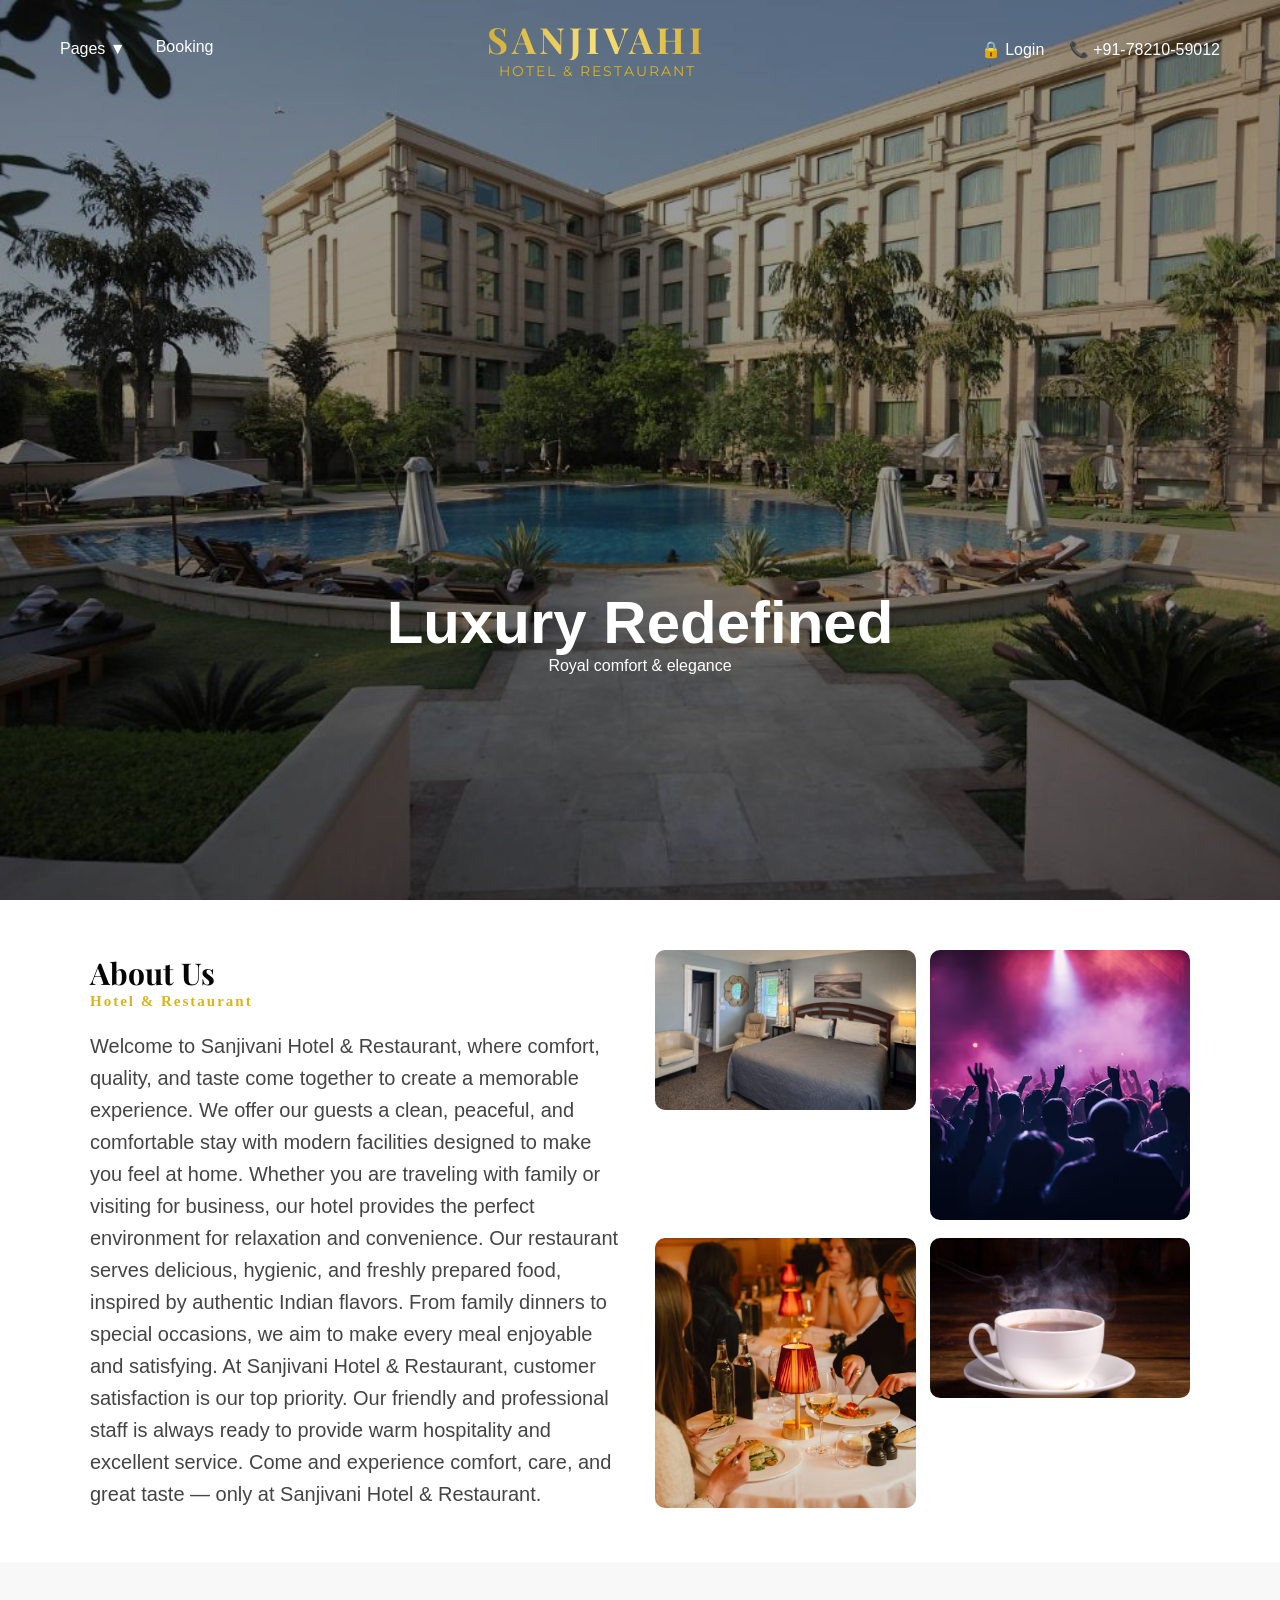
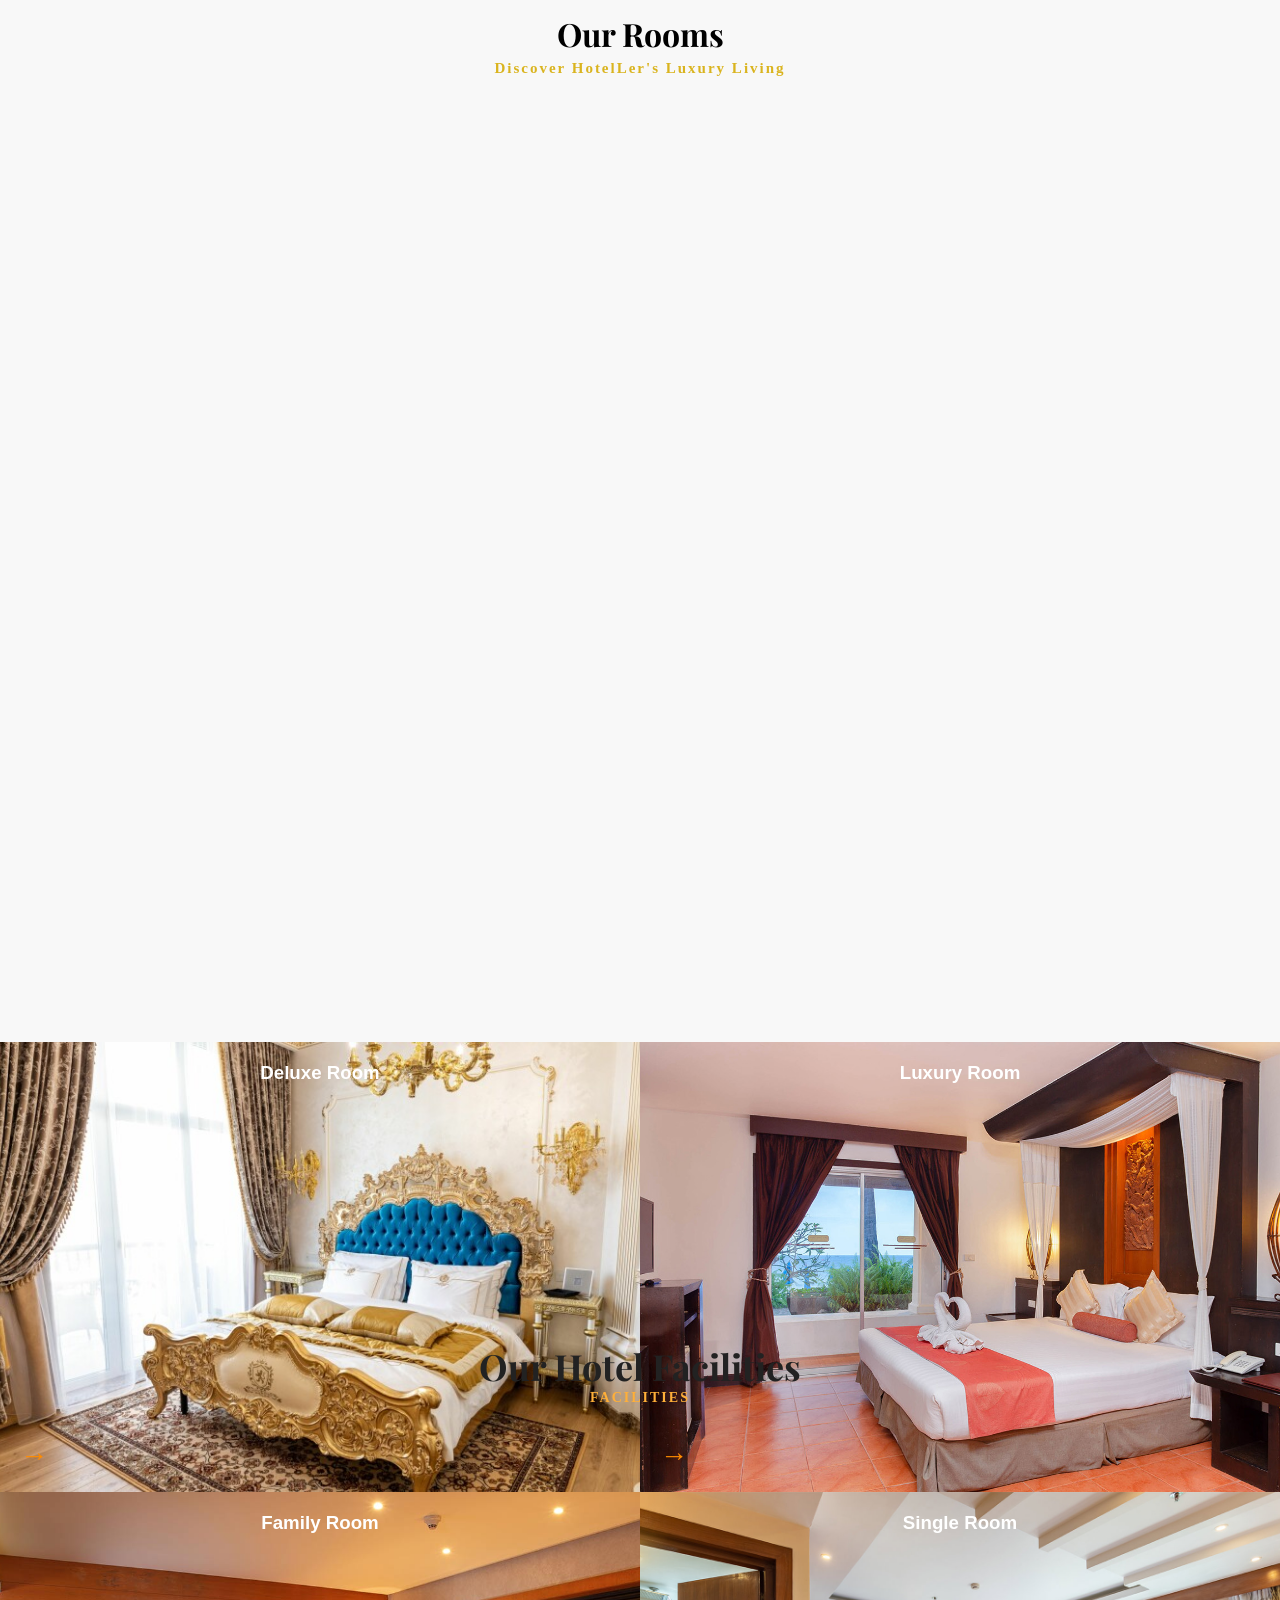
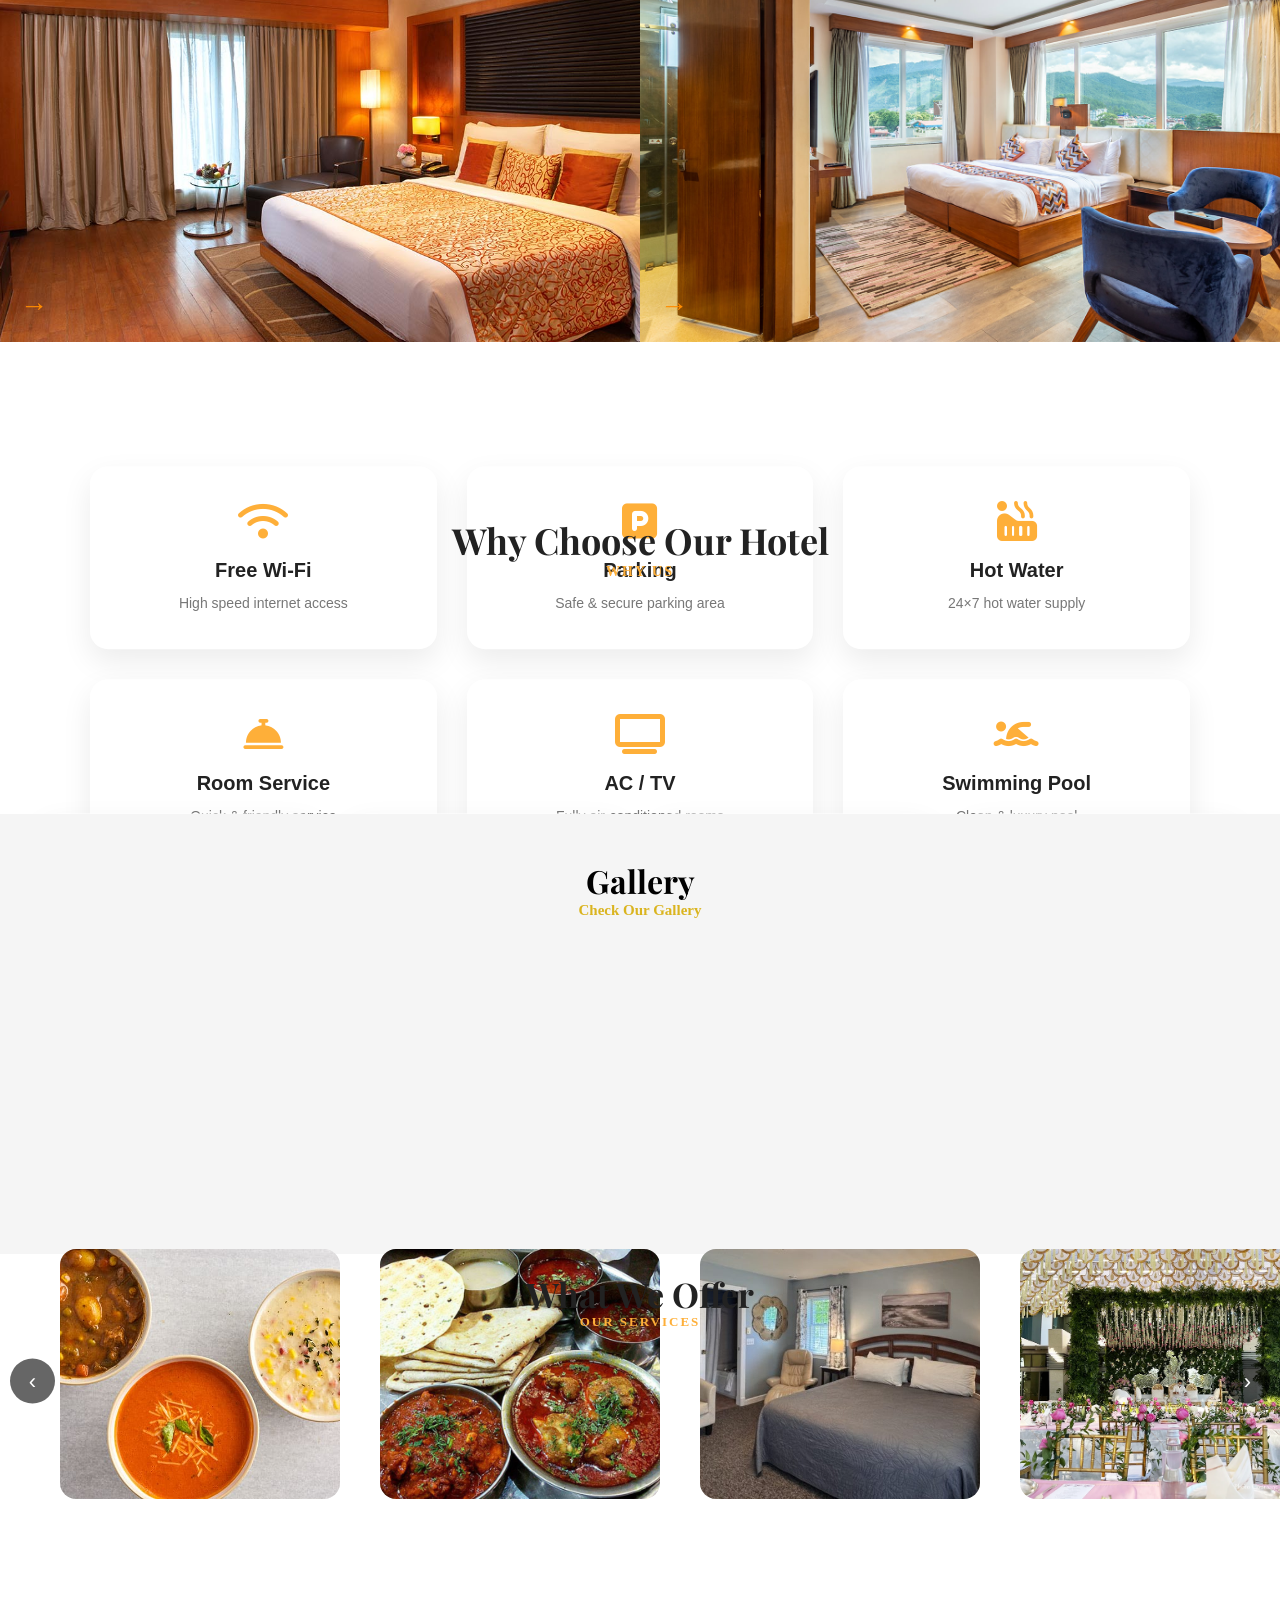
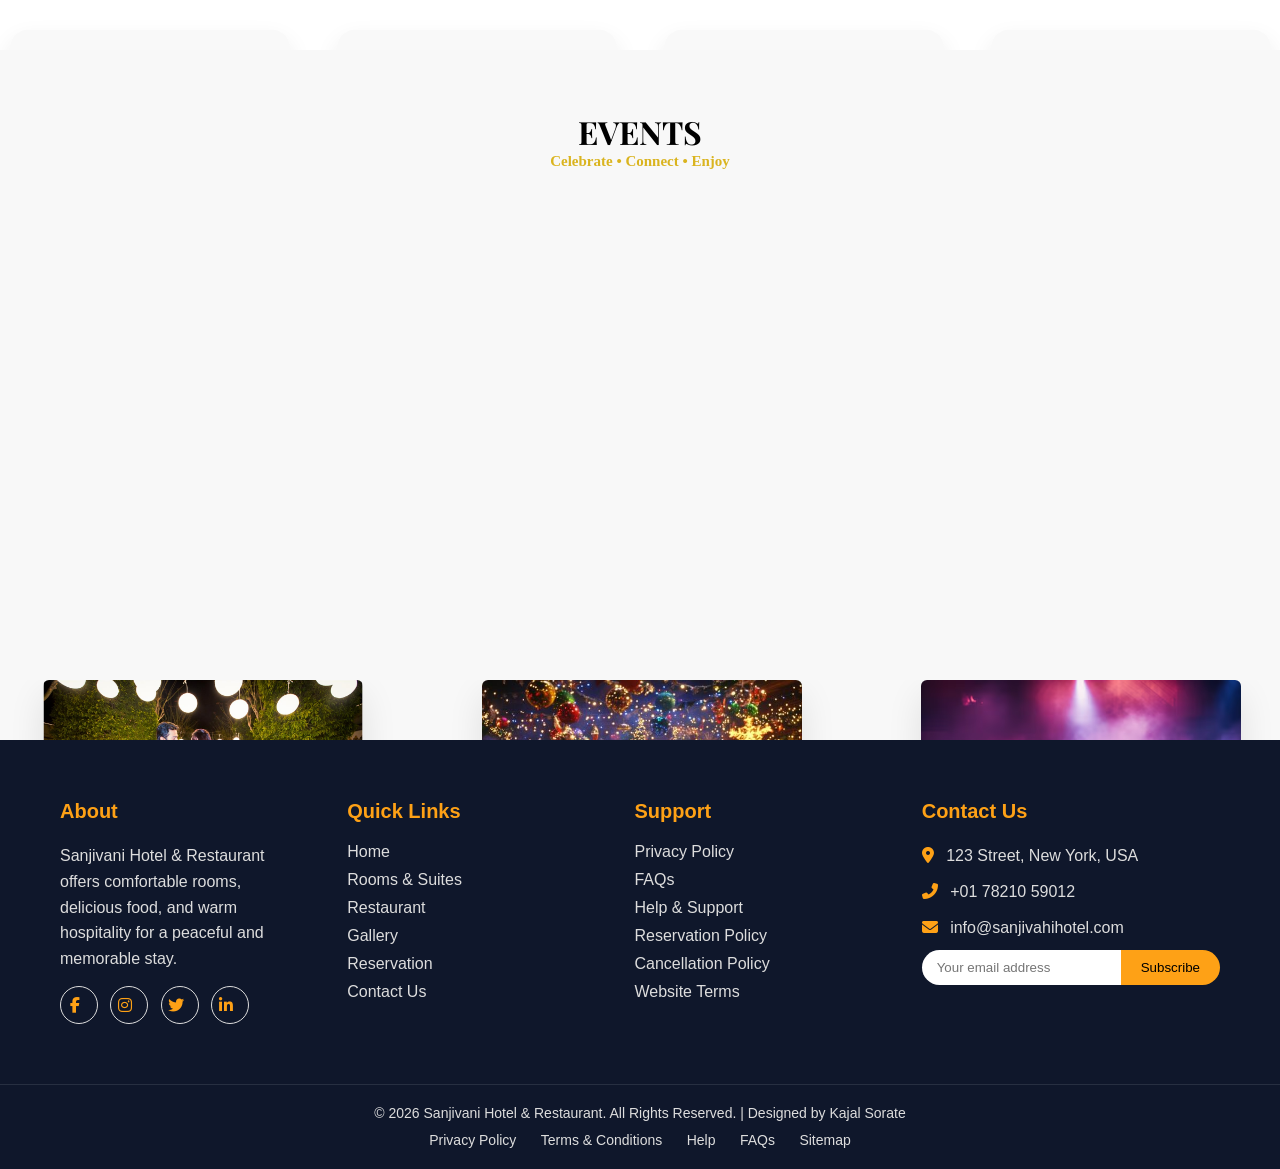
==== commit 3e1b54c0: "Update index.html" ====
--- a/index.html
+++ b/index.html
@@ -52,7 +52,7 @@
 
   <div class="nav-right desktop-only">
     <a href="#" id="openLogin">🔒 Login</a>
-    <a href="tel:+3085456743">📞 +30-85456-6743</a>
+   <a href="tel:+917821059012">📞 +91-78210-59012</a>
   </div>
 <button id="topBtn" title="Go to top">
   ↑
@@ -76,7 +76,8 @@
         <a href="booking.html" class="desktop-only reservation-link active">Booking</a>
   <a href="#" id="openLoginMobile">Login</a>
    
-    <a href="tel:+3085456743">📞</a>
+
+ <a href="tel:+917821059012">📞 </a>
 </div>
 
 <!-- ===== LOGIN MODAL ===== -->
@@ -547,7 +548,7 @@
       <h3>Contact Us</h3>
 
       <p><i class="fa fa-map-marker-alt"></i> 123 Street, New York, USA</p>
-      <p><i class="fa fa-phone-alt"></i> +30 85456 6743</p>
+      <p><i class="fa fa-phone-alt"></i> +01 78210 59012</p>
       <p><i class="fa fa-envelope"></i> info@sanjivahihotel.com</p>
 
       <div class="newsletter">
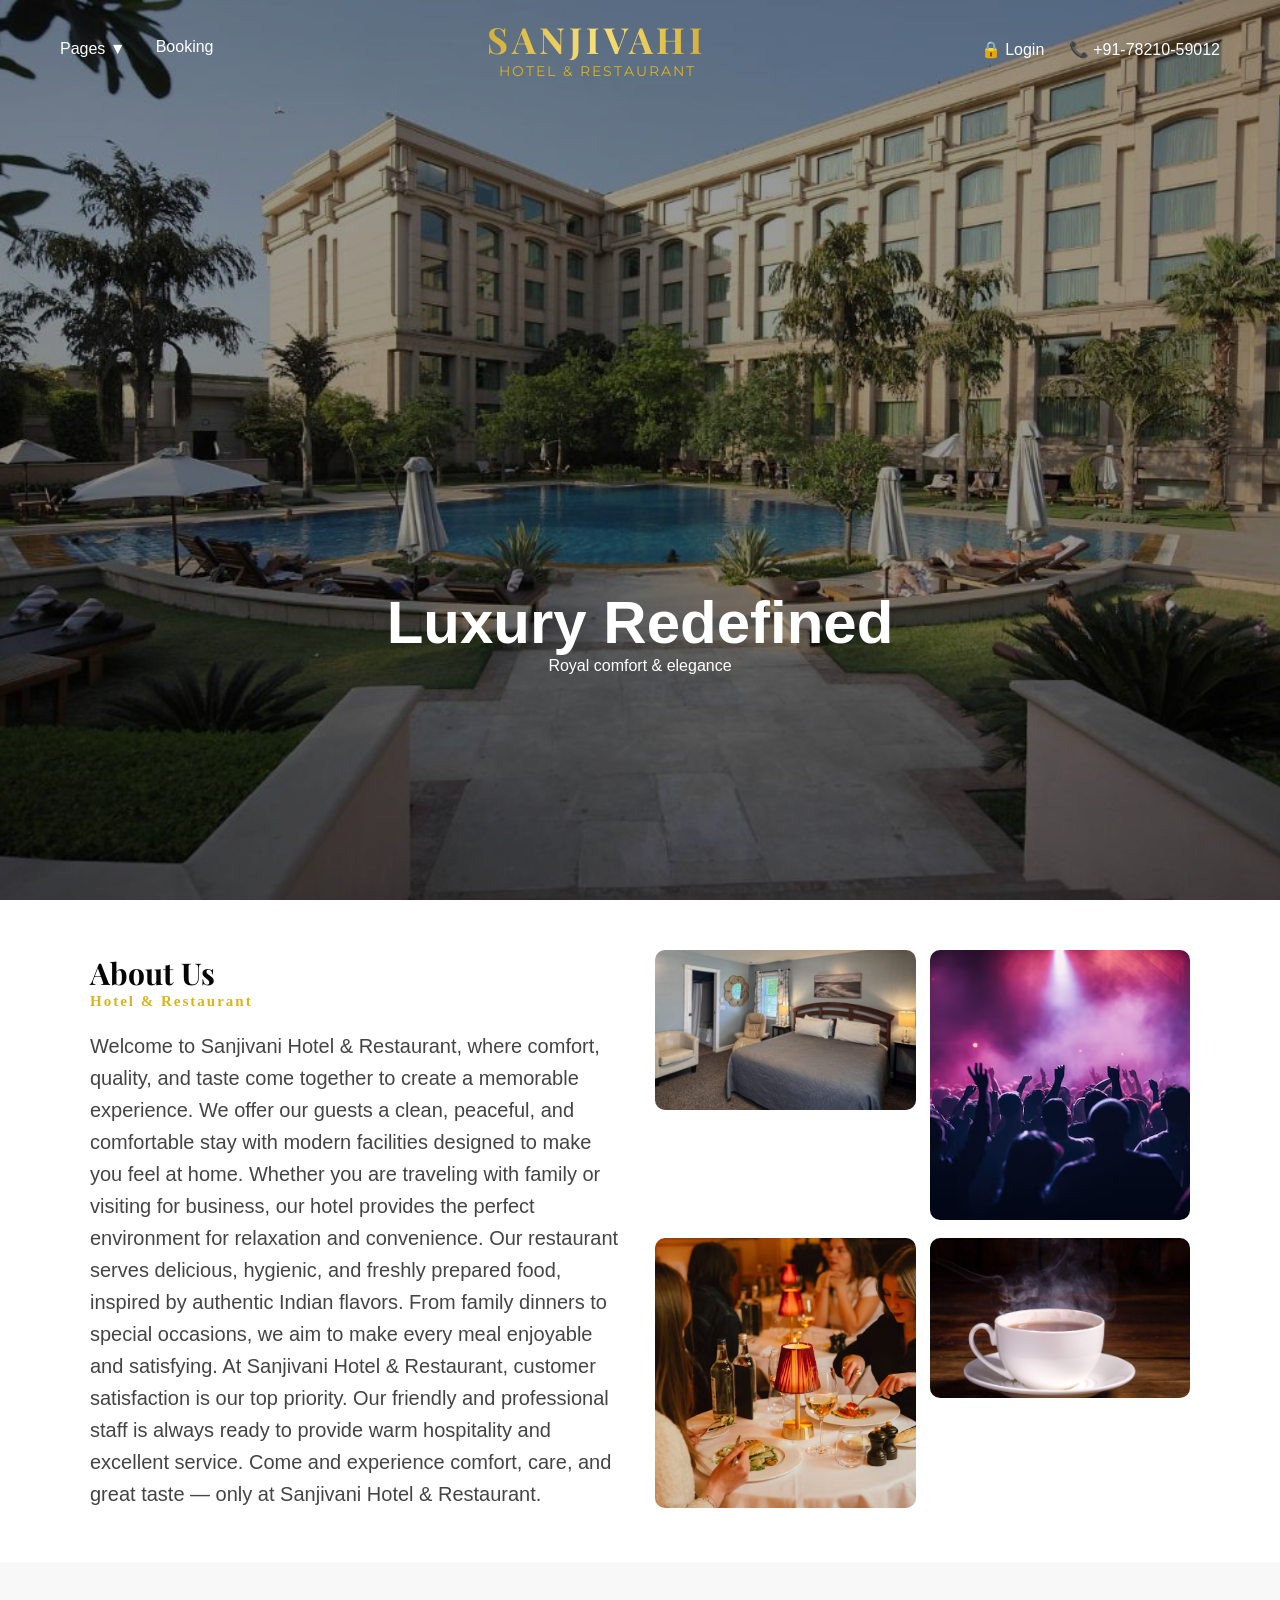
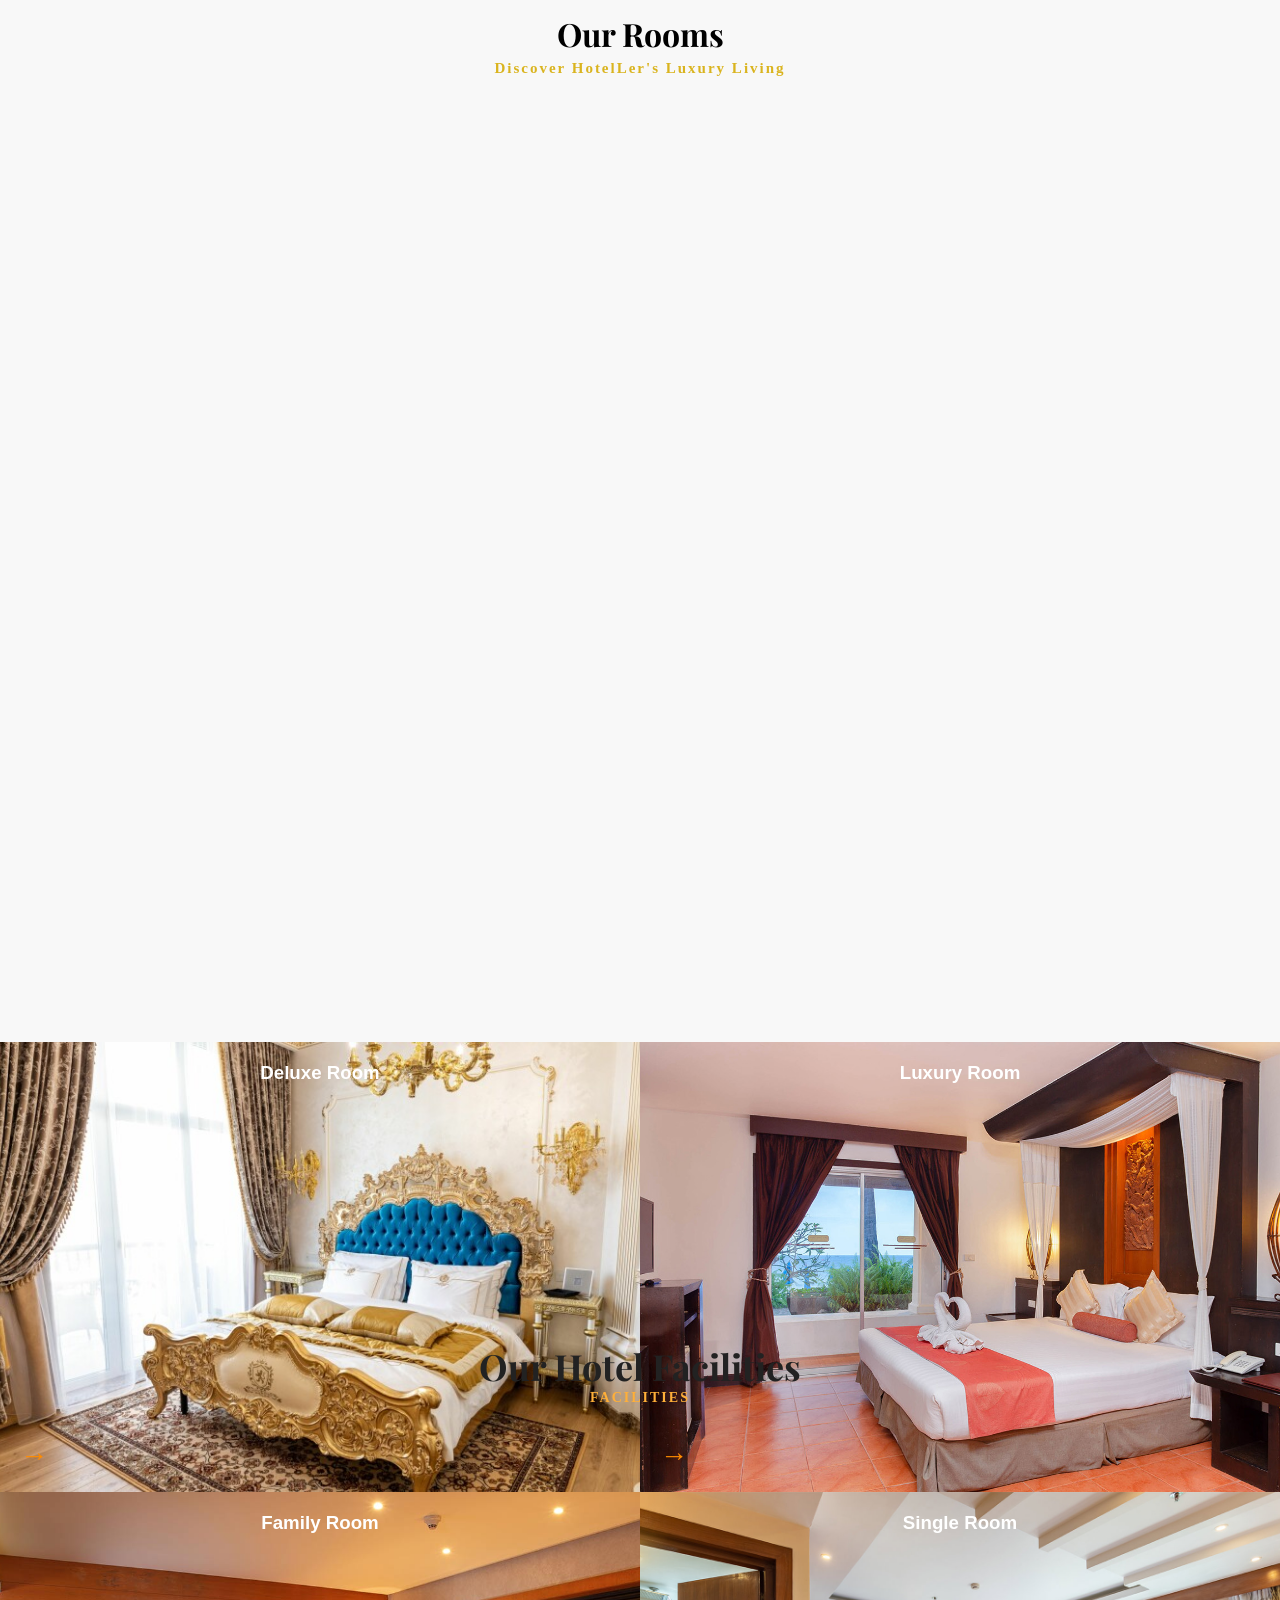
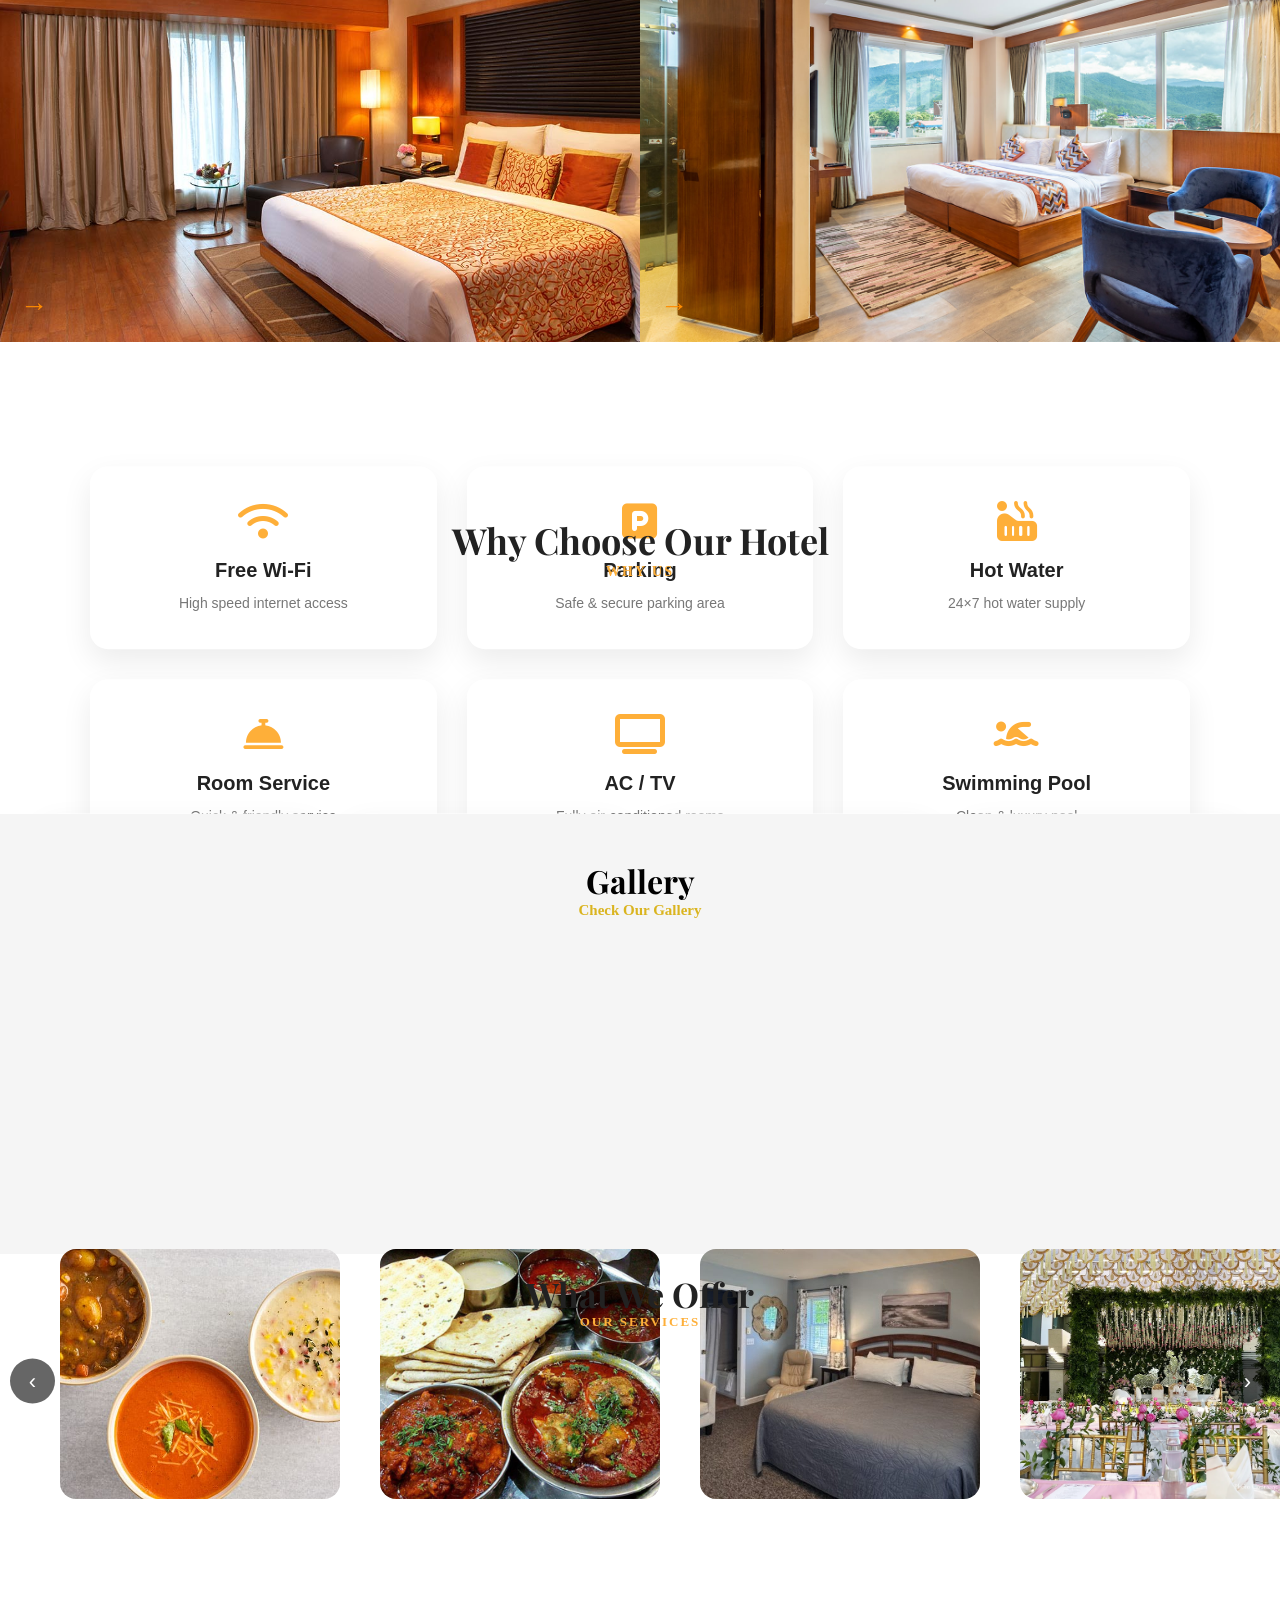
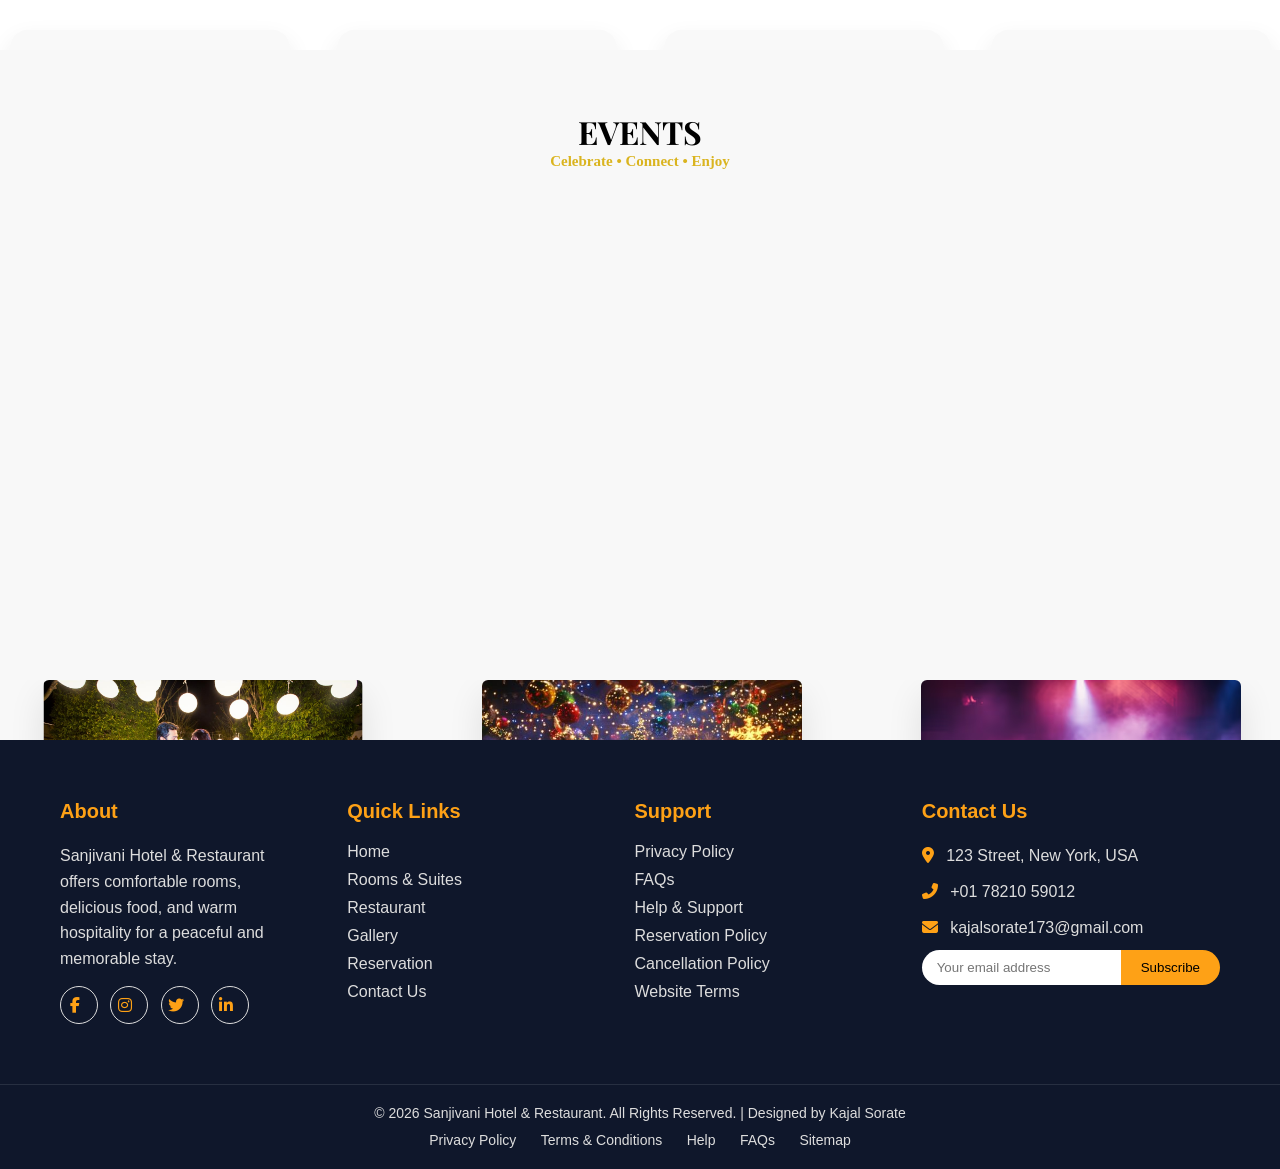
==== commit 8da634f0: "Update social icons and contact information Updated social media links and contact email address." ====
--- a/index.html
+++ b/index.html
@@ -513,9 +513,9 @@
 
       <div class="social-icons">
         <a href="#"><i class="fab fa-facebook-f"></i></a>
-        <a href="#"><i class="fab fa-instagram"></i></a>
+        <a href="https://www.instagram.com/vaishna_vi.s" target="_blank"><i class="fab fa-instagram"></i></a>
         <a href="#"><i class="fab fa-twitter"></i></a>
-        <a href="#"><i class="fab fa-linkedin-in"></i></a>
+        <a href="https://www.linkedin.com/in/kajal-sorate" target="_blank"><i class="fab fa-linkedin-in"></i></a>
       </div>
     </div>
 
@@ -549,7 +549,7 @@
 
       <p><i class="fa fa-map-marker-alt"></i> 123 Street, New York, USA</p>
       <p><i class="fa fa-phone-alt"></i> +01 78210 59012</p>
-      <p><i class="fa fa-envelope"></i> info@sanjivahihotel.com</p>
+      <p><i class="fa fa-envelope"></i> kajalsorate173@gmail.com</p>
 
       <div class="newsletter">
         <input type="email" placeholder="Your email address">
